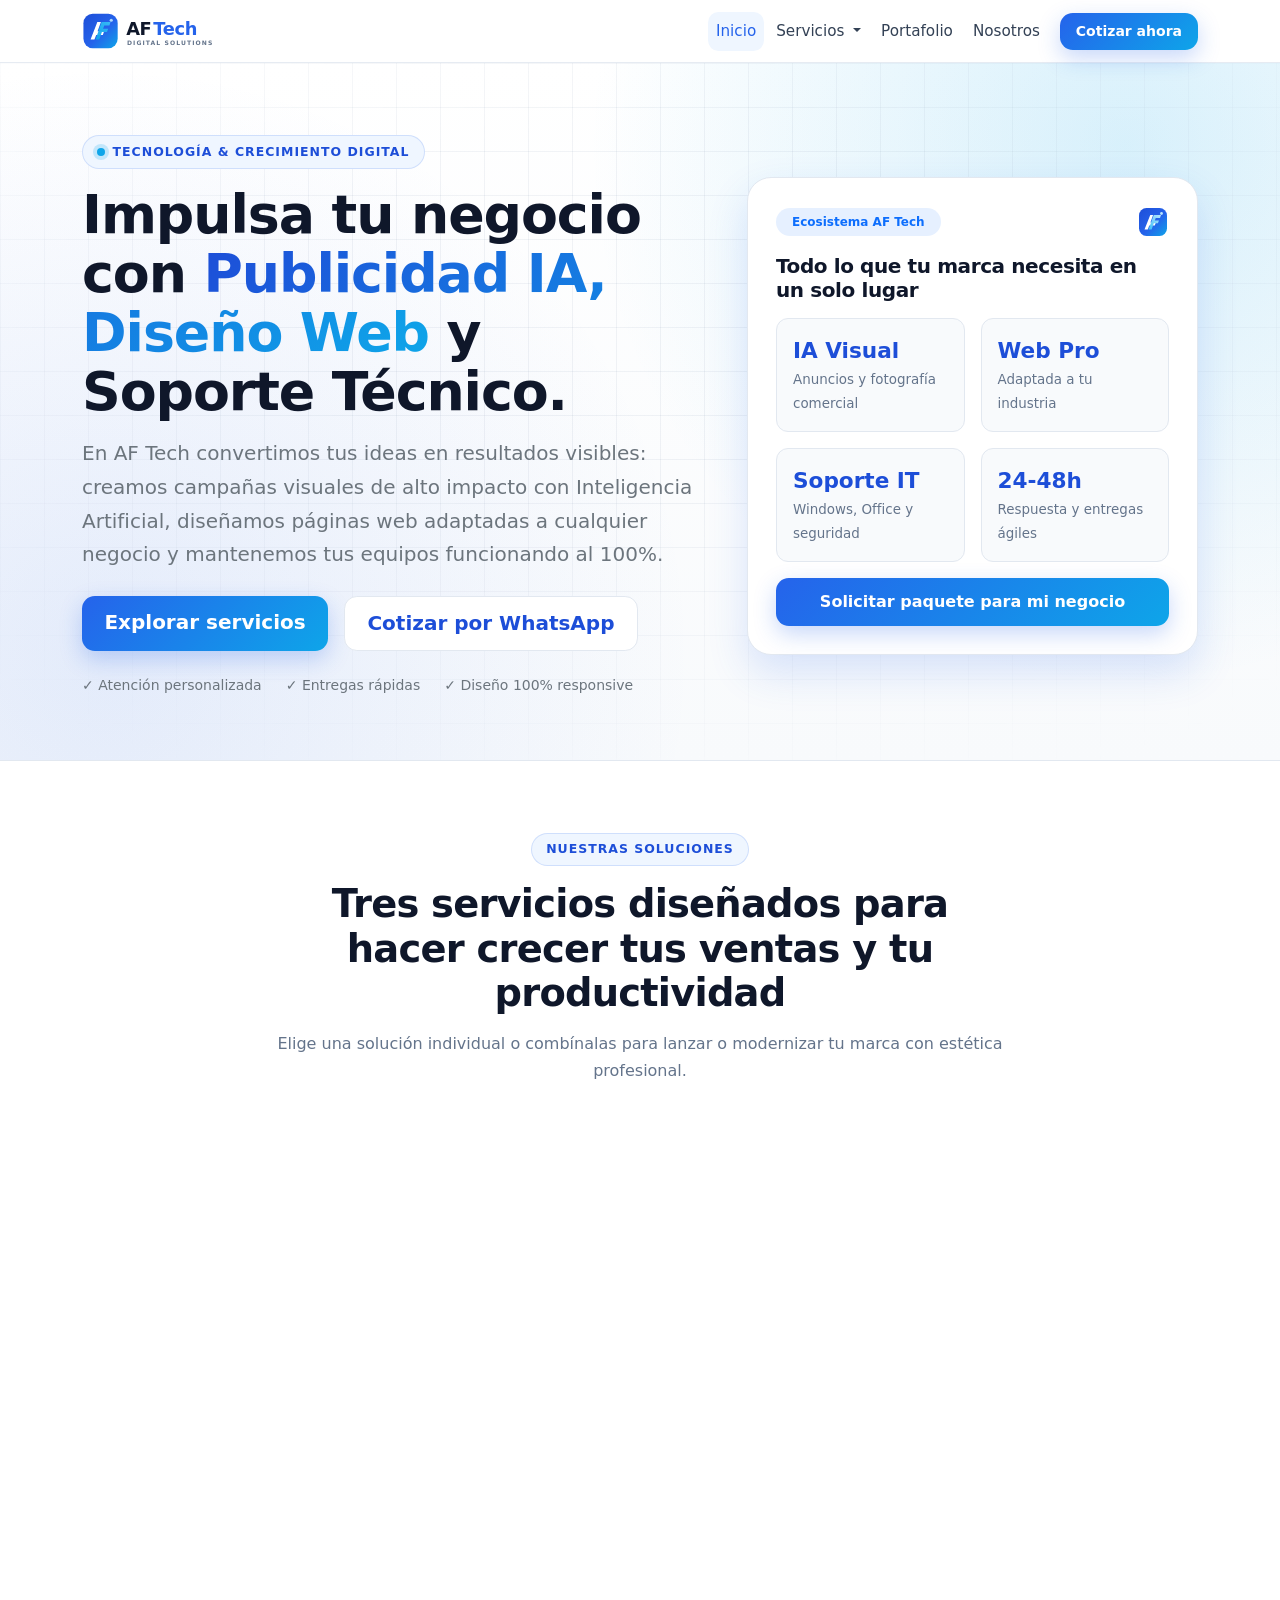
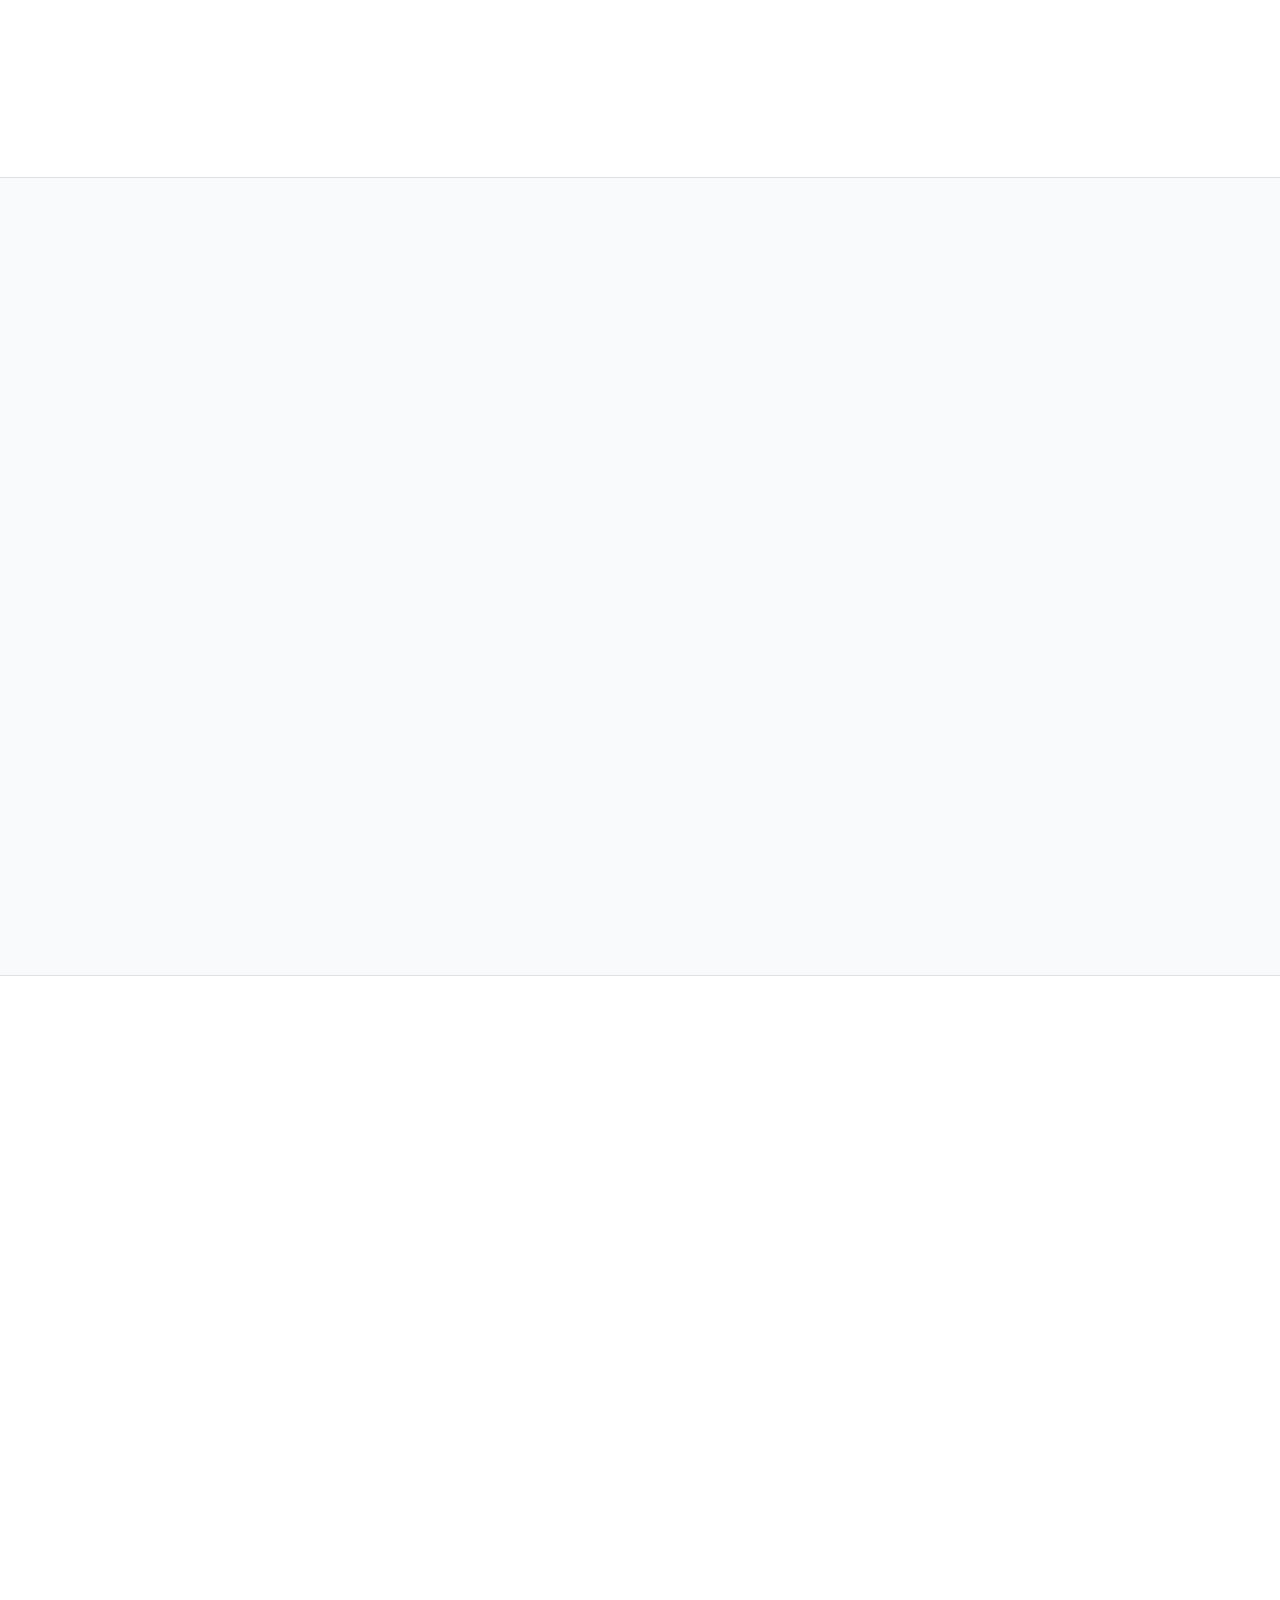
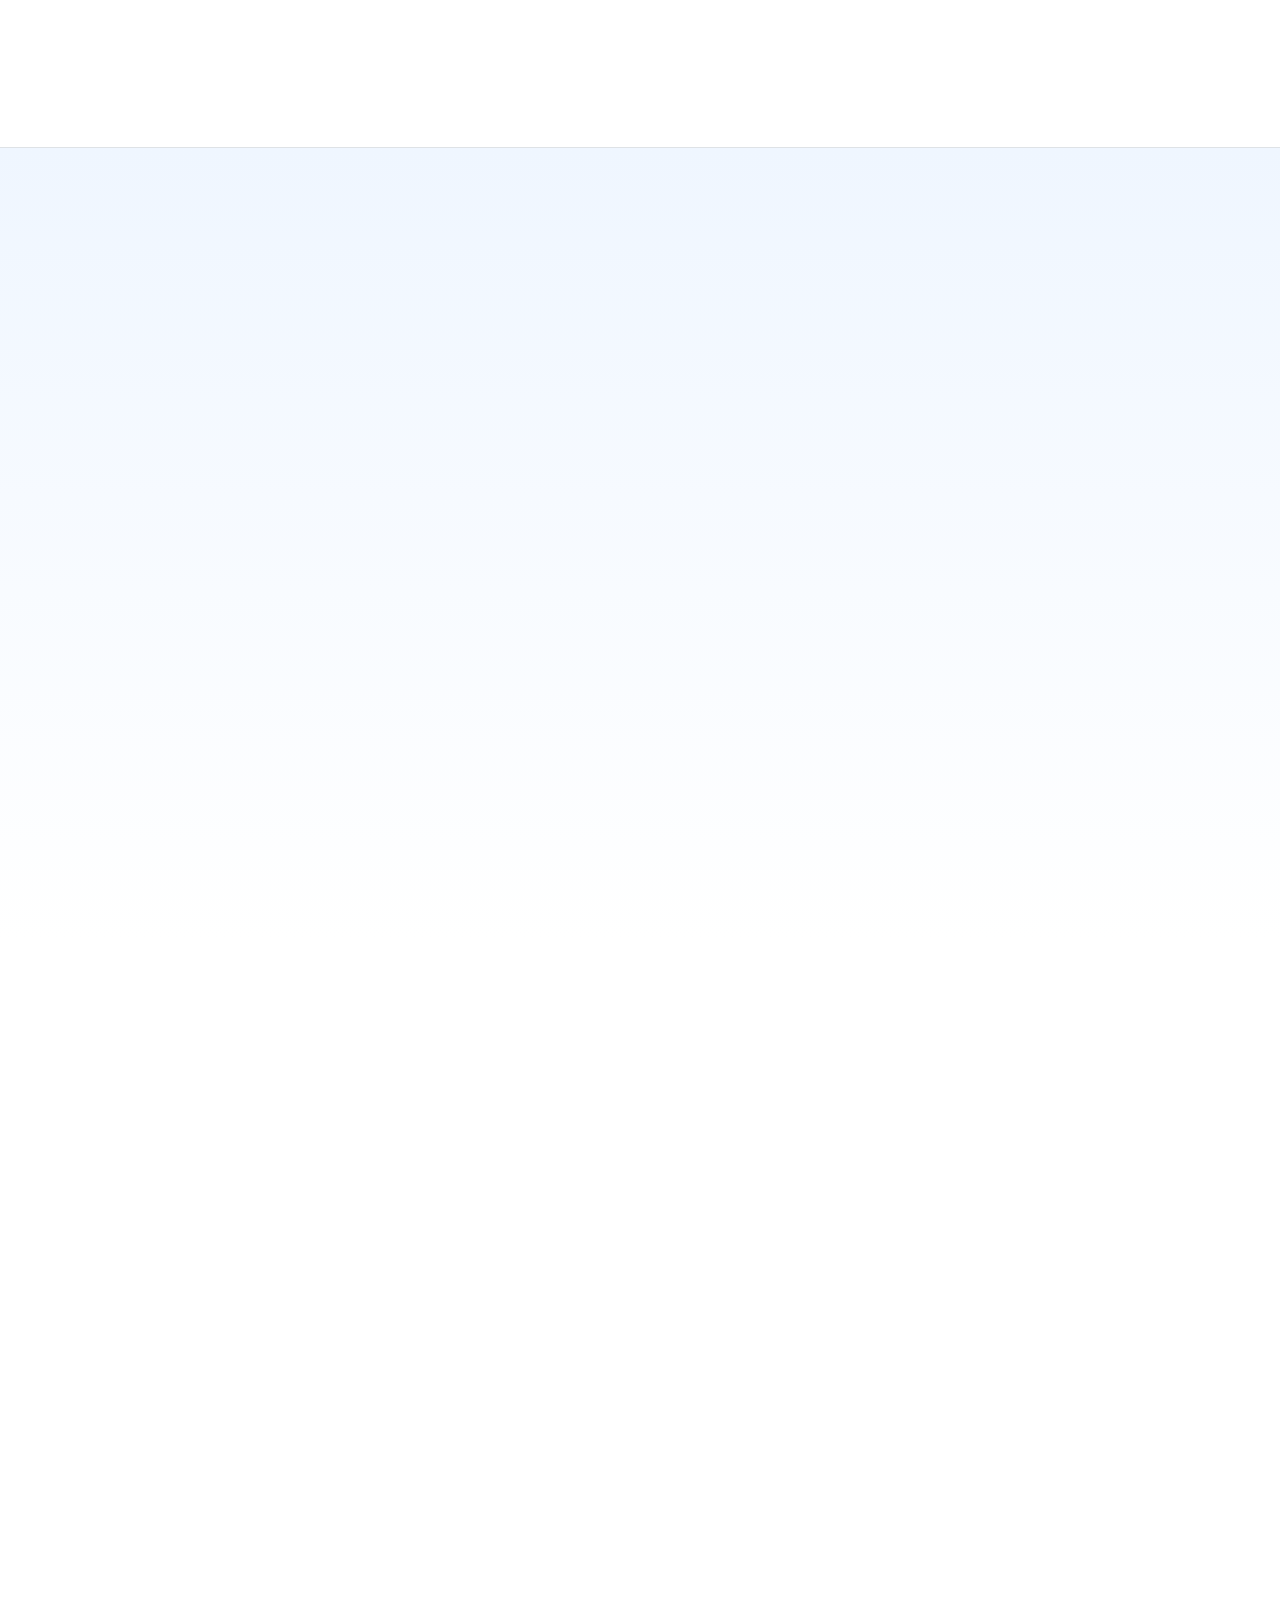
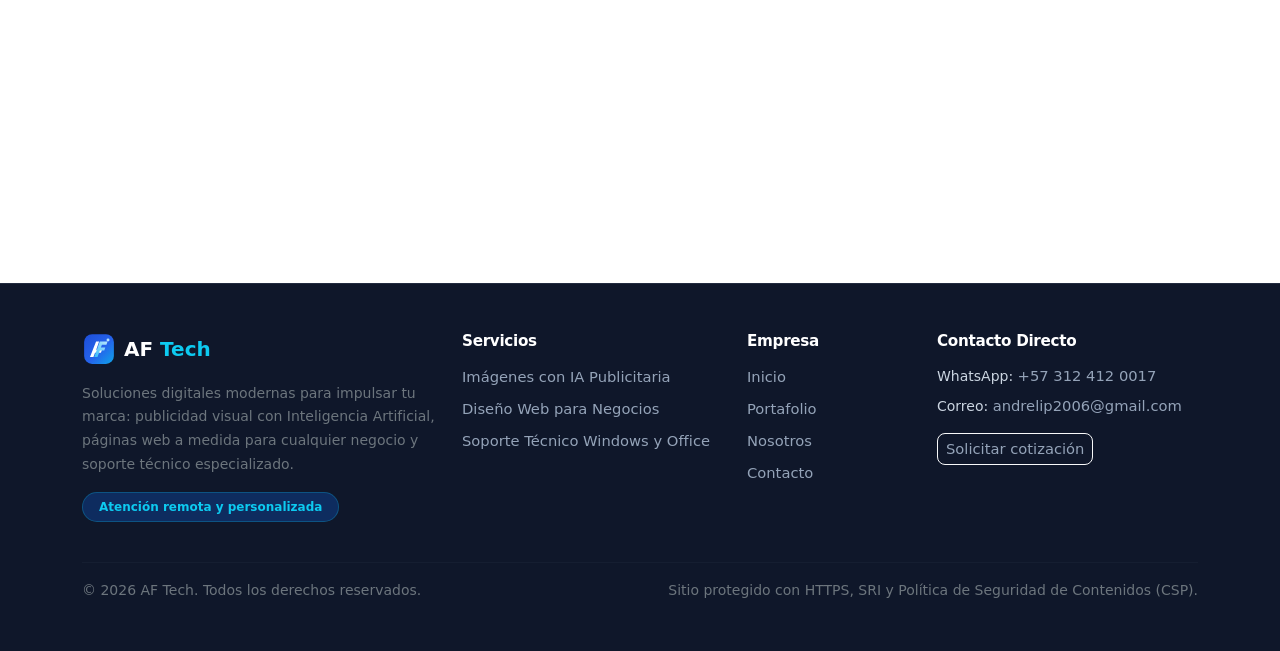
==== index.html @ f60b1a68 "Rediseño AF Tech: logo, IA publicitaria, diseño web, soporte y seguridad" ====
<!DOCTYPE html>
<html lang="es">
<head>
    <meta charset="UTF-8">
    <meta name="viewport" content="width=device-width, initial-scale=1.0">
    <meta name="description" content="AF Tech: Generación de imágenes con IA para publicidad, diseño de páginas web para cualquier negocio y soporte técnico especializado.">
    <meta name="referrer" content="strict-origin-when-cross-origin">
    <meta http-equiv="Content-Security-Policy" content="default-src 'self'; script-src 'self' https://cdn.jsdelivr.net; style-src 'self' https://cdn.jsdelivr.net https://fonts.googleapis.com; font-src 'self' https://fonts.gstatic.com https://cdn.jsdelivr.net; img-src 'self' data:; connect-src 'self'; object-src 'none'; base-uri 'self'; form-action 'self' https://wa.me; upgrade-insecure-requests">
    <title>AF Tech | Publicidad con IA, Diseño Web y Soporte Técnico</title>
    <link rel="icon" type="image/svg+xml" href="images/brand/favicon.svg">
    <link rel="preconnect" href="https://fonts.googleapis.com">
    <link rel="preconnect" href="https://fonts.gstatic.com" crossorigin>
    <link href="https://fonts.googleapis.com/css2?family=Inter:wght@400;500;600;700&family=Plus+Jakarta+Sans:wght@700;800&display=swap" rel="stylesheet">
    <link href="https://cdn.jsdelivr.net/npm/bootstrap@5.3.3/dist/css/bootstrap.min.css" rel="stylesheet" integrity="sha384-QWTKZyjpPEjISv5WaRU9OFeRpok6YctnYmDr5pNlyT2bRjXh0JMhjY6hW+ALEwIH" crossorigin="anonymous">
    <link rel="stylesheet" href="css/styles.css">
</head>
<body class="d-flex flex-column min-vh-100">
    <a class="skip-link" href="#main-content">Saltar al contenido</a>
    <div id="navbar-placeholder"></div>

    <main id="main-content" role="main" class="flex-grow-1">
        <!-- HERO SECTION -->
        <header class="af-hero">
            <div class="container">
                <div class="row align-items-center gy-5">
                    <div class="col-lg-7">
                        <span class="af-pill mb-3">
                            <span class="af-pill-dot" aria-hidden="true"></span>
                            Tecnología &amp; Crecimiento Digital
                        </span>
                        <h1 class="af-hero-title mb-3">
                            Impulsa tu negocio con <span class="text-gradient-blue">Publicidad IA, Diseño Web</span> y Soporte Técnico.
                        </h1>
                        <p class="lead text-secondary mb-4">
                            En <strong>AF Tech</strong> convertimos tus ideas en resultados visibles: creamos campañas visuales de alto impacto con Inteligencia Artificial, diseñamos páginas web adaptadas a cualquier negocio y mantenemos tus equipos funcionando al 100%.
                        </p>
                        <div class="d-flex flex-wrap gap-3 mb-4">
                            <a href="#servicios" class="btn btn-af-primary btn-lg">Explorar servicios</a>
                            <a href="contacto.html" class="btn btn-af-outline btn-lg">Cotizar por WhatsApp</a>
                        </div>
                        <div class="d-flex flex-wrap align-items-center gap-4 small text-secondary fw-medium">
                            <span>&#10003; Atención personalizada</span>
                            <span>&#10003; Entregas rápidas</span>
                            <span>&#10003; Diseño 100% responsive</span>
                        </div>
                    </div>

                    <div class="col-lg-5">
                        <div class="af-hero-panel">
                            <div class="d-flex align-items-center justify-content-between mb-3">
                                <span class="badge rounded-pill text-bg-primary bg-opacity-10 text-primary px-3 py-2 fw-semibold">Ecosistema AF Tech</span>
                                <img src="images/brand/favicon.svg" alt="Emblema AF Tech" width="32" height="32">
                            </div>
                            <h2 class="h5 fw-bold mb-3">Todo lo que tu marca necesita en un solo lugar</h2>
                            <div class="row g-3 mb-3">
                                <div class="col-6">
                                    <div class="af-hero-metric">
                                        <strong>IA Visual</strong>
                                        <span>Anuncios y fotografía comercial</span>
                                    </div>
                                </div>
                                <div class="col-6">
                                    <div class="af-hero-metric">
                                        <strong>Web Pro</strong>
                                        <span>Adaptada a tu industria</span>
                                    </div>
                                </div>
                                <div class="col-6">
                                    <div class="af-hero-metric">
                                        <strong>Soporte IT</strong>
                                        <span>Windows, Office y seguridad</span>
                                    </div>
                                </div>
                                <div class="col-6">
                                    <div class="af-hero-metric">
                                        <strong>24-48h</strong>
                                        <span>Respuesta y entregas ágiles</span>
                                    </div>
                                </div>
                            </div>
                            <a href="contacto.html?servicio=paquete" class="btn btn-af-primary w-100">Solicitar paquete para mi negocio</a>
                        </div>
                    </div>
                </div>
            </div>
        </header>

        <!-- 3 PILARES DE SERVICIOS -->
        <section id="servicios" class="py-5">
            <div class="container py-lg-4">
                <div class="text-center mx-auto mb-5 col-lg-8 af-reveal">
                    <span class="af-pill mb-3">Nuestras Soluciones</span>
                    <h2 class="section-title">Tres servicios diseñados para hacer crecer tus ventas y tu productividad</h2>
                    <p class="mb-0">Elige una solución individual o combínalas para lanzar o modernizar tu marca con estética profesional.</p>
                </div>

                <div class="row g-4">
                    <div class="col-lg-4 af-reveal">
                        <article class="af-card h-100 d-flex flex-column p-4 af-card-featured">
                            <div class="d-flex align-items-center justify-content-between mb-3">
                                <div class="af-icon-box af-icon-box-solid" aria-hidden="true">
                                    <svg viewBox="0 0 24 24" fill="none" stroke="currentColor" stroke-width="2" stroke-linecap="round" stroke-linejoin="round"><path d="M12 3l1.9 5.8L20 10.7l-5.8 1.9L12 18.5l-1.9-5.9L4.3 10.7l5.8-1.9L12 3z"/><path d="M5 3v4"/><path d="M19 17v4"/><path d="M3 5h4"/><path d="M17 19h4"/></svg>
                                </div>
                                <span class="badge rounded-pill text-bg-primary">Más solicitado</span>
                            </div>
                            <h3 class="h4 fw-bold mb-2">Imágenes con IA para Publicidad</h3>
                            <p class="mb-3">Creamos piezas visuales hiperrealistas para anuncios en redes sociales, catálogos de productos y campañas digitales sin costos de estudio fotográfico.</p>
                            <ul class="af-check-list mb-4">
                                <li>Fotografía comercial de productos con IA</li>
                                <li>Creativos para Instagram, TikTok y Meta Ads</li>
                                <li>Escenarios de lujo y campañas de temporada</li>
                            </ul>
                            <div class="mt-auto d-flex gap-2">
                                <a href="servicio-ia.html" class="btn btn-af-primary flex-grow-1">Ver planes IA</a>
                                <a href="contacto.html?servicio=ia" class="btn btn-af-outline">Cotizar</a>
                            </div>
                        </article>
                    </div>

                    <div class="col-lg-4 af-reveal">
                        <article class="af-card h-100 d-flex flex-column p-4">
                            <div class="d-flex align-items-center justify-content-between mb-3">
                                <div class="af-icon-box" aria-hidden="true">
                                    <svg viewBox="0 0 24 24" fill="none" stroke="currentColor" stroke-width="2" stroke-linecap="round" stroke-linejoin="round"><rect x="2" y="3" width="20" height="14" rx="2"/><path d="M8 21h8"/><path d="M12 17v4"/></svg>
                                </div>
                                <span class="badge rounded-pill text-bg-light text-primary border">Cualquier negocio</span>
                            </div>
                            <h3 class="h4 fw-bold mb-2">Diseño de Páginas Web</h3>
                            <p class="mb-3">Desarrollamos sitios web modernos, rápidos y adaptables a celulares para que tu negocio transmita confianza y reciba clientes por WhatsApp 24/7.</p>
                            <ul class="af-check-list mb-4">
                                <li>Adaptado a tiendas, restaurantes, clínicas y más</li>
                                <li>Diseño responsive, veloz y seguro (HTTPS)</li>
                                <li>Optimización visual orientada a ventas</li>
                            </ul>
                            <div class="mt-auto d-flex gap-2">
                                <a href="servicio-desarrollo.html" class="btn btn-af-primary flex-grow-1">Ver planes Web</a>
                                <a href="contacto.html?servicio=web" class="btn btn-af-outline">Cotizar</a>
                            </div>
                        </article>
                    </div>

                    <div class="col-lg-4 af-reveal">
                        <article class="af-card h-100 d-flex flex-column p-4">
                            <div class="d-flex align-items-center justify-content-between mb-3">
                                <div class="af-icon-box" aria-hidden="true">
                                    <svg viewBox="0 0 24 24" fill="none" stroke="currentColor" stroke-width="2" stroke-linecap="round" stroke-linejoin="round"><path d="M12 22s8-4 8-10V5l-8-3-8 3v7c0 6 8 10 8 10z"/><path d="M9 12l2 2 4-4"/></svg>
                                </div>
                                <span class="badge rounded-pill text-bg-light text-secondary border">Remoto / Local</span>
                            </div>
                            <h3 class="h4 fw-bold mb-2">Soporte Técnico IT</h3>
                            <p class="mb-3">Mantenimiento, diagnóstico y optimización de equipos Windows y suites de productividad Office para que trabajes sin lentitud ni fallos.</p>
                            <ul class="af-check-list mb-4">
                                <li>Instalación, configuración y soporte Windows/Office</li>
                                <li>Limpieza de malware y respaldo seguro de datos</li>
                                <li>Optimización de arranque y actualización de drivers</li>
                            </ul>
                            <div class="mt-auto d-flex gap-2">
                                <a href="servicio-soporte.html" class="btn btn-af-primary flex-grow-1">Ver soporte</a>
                                <a href="contacto.html?servicio=soporte" class="btn btn-af-outline">Pedir ayuda</a>
                            </div>
                        </article>
                    </div>
                </div>
            </div>
        </section>

        <!-- SECCIÓN IA PUBLICITARIA -->
        <section id="ia-publicidad" class="py-5 bg-af-slate border-top border-bottom">
            <div class="container py-lg-4">
                <div class="row align-items-end justify-content-between gy-3 mb-5 af-reveal">
                    <div class="col-lg-7">
                        <span class="af-pill mb-3">Publicidad con Inteligencia Artificial</span>
                        <h2 class="section-title mb-2">Convierte tus productos en anuncios de nivel agencia</h2>
                        <p class="mb-0">Generamos fotografías publicitarias con IA pensadas para detener el scroll, elevar la percepción de tu marca y multiplicar tus clics en redes sociales.</p>
                    </div>
                    <div class="col-lg-4 text-lg-end">
                        <a href="servicio-ia.html" class="btn btn-af-primary">Explorar catálogo IA</a>
                    </div>
                </div>

                <div class="row g-4">
                    <div class="col-md-4 af-reveal">
                        <article class="af-gallery-card h-100">
                            <div class="af-gallery-media">
                                <img src="images/ai-ads/ad-producto-tech.jpg" alt="Ejemplo de anuncio publicitario generado con IA para audífonos tecnológicos" loading="lazy">
                            </div>
                            <div class="p-4">
                                <span class="badge rounded-pill text-bg-primary bg-opacity-10 text-primary mb-2">Tecnología &amp; E-commerce</span>
                                <h3 class="h5 fw-bold mb-2">Fotografía de Producto</h3>
                                <p class="small mb-0">Iluminación de estudio, fondos dinámicos y acabados premium ideales para tiendas online y lanzamientos.</p>
                            </div>
                        </article>
                    </div>
                    <div class="col-md-4 af-reveal">
                        <article class="af-gallery-card h-100">
                            <div class="af-gallery-media">
                                <img src="images/ai-ads/ad-gastronomia.jpg" alt="Ejemplo de fotografía publicitaria con IA para cafetería y gastronomía" loading="lazy">
                            </div>
                            <div class="p-4">
                                <span class="badge rounded-pill text-bg-primary bg-opacity-10 text-primary mb-2">Gastronomía &amp; Alimentos</span>
                                <h3 class="h5 fw-bold mb-2">Campañas Irresistibles</h3>
                                <p class="small mb-0">Imágenes apetitosas y profesionales para menús digitales, promociones de delivery y redes sociales.</p>
                            </div>
                        </article>
                    </div>
                    <div class="col-md-4 af-reveal">
                        <article class="af-gallery-card h-100">
                            <div class="af-gallery-media">
                                <img src="images/ai-ads/ad-moda-urbana.jpg" alt="Ejemplo de campaña publicitaria con IA para calzado y moda urbana" loading="lazy">
                            </div>
                            <div class="p-4">
                                <span class="badge rounded-pill text-bg-primary bg-opacity-10 text-primary mb-2">Moda &amp; Calzado</span>
                                <h3 class="h5 fw-bold mb-2">Creativos para Redes</h3>
                                <p class="small mb-0">Escenarios futuristas o minimalistas diseñados a medida para anuncios en Instagram, Facebook y TikTok.</p>
                            </div>
                        </article>
                    </div>
                </div>
            </div>
        </section>

        <!-- SECCIÓN DISEÑO WEB PARA CUALQUIER NEGOCIO -->
        <section id="diseno-web" class="py-5">
            <div class="container py-lg-4">
                <div class="row align-items-center gy-5">
                    <div class="col-lg-6 af-reveal">
                        <span class="af-pill mb-3">Diseño Web a Medida</span>
                        <h2 class="section-title">Páginas web modernas adaptadas a cualquier tipo de negocio</h2>
                        <p class="mb-4">No importa el tamaño o sector de tu empresa: construimos sitios claros, rápidos y pensados para convertir visitantes en clientes reales desde celular o computador.</p>

                        <div class="d-flex flex-wrap gap-2 mb-4">
                            <span class="af-industry-chip">Tiendas &amp; E-commerce</span>
                            <span class="af-industry-chip">Restaurantes &amp; Cafés</span>
                            <span class="af-industry-chip">Clínicas &amp; Salud</span>
                            <span class="af-industry-chip">Inmobiliarias</span>
                            <span class="af-industry-chip">Servicios Profesionales</span>
                            <span class="af-industry-chip">Emprendimientos</span>
                        </div>

                        <ul class="af-check-list mb-4">
                            <li>Diseño 100% adaptable a móviles, tablets y escritorio</li>
                            <li>Integración directa con WhatsApp, formularios y redes sociales</li>
                            <li>Buenas prácticas de velocidad, SEO y seguridad web moderna</li>
                        </ul>

                        <div class="d-flex flex-wrap gap-3">
                            <a href="servicio-desarrollo.html" class="btn btn-af-primary">Ver detalles de Diseño Web</a>
                            <a href="contacto.html?servicio=web" class="btn btn-af-outline">Cotizar mi página</a>
                        </div>
                    </div>

                    <div class="col-lg-6 af-reveal">
                        <div class="af-media-frame ratio ratio-16x9">
                            <img src="images/services/diseno-web-moderno.jpg" alt="Diseño de páginas web modernas en laptop y teléfono móvil por AF Tech" loading="lazy">
                        </div>
                    </div>
                </div>
            </div>
        </section>

        <!-- SECCIÓN SOPORTE TÉCNICO -->
        <section id="soporte" class="py-5 bg-af-soft-blue border-top">
            <div class="container py-lg-4">
                <div class="row align-items-center gy-5">
                    <div class="col-lg-6 order-lg-2 af-reveal">
                        <span class="af-pill mb-3">Soporte Técnico Especializado</span>
                        <h2 class="section-title">Tu PC rápida, estable y protegida sin complicaciones</h2>
                        <p class="mb-4">Atendemos incidencias de Windows, configuración de Microsoft Office, eliminación de virus y mantenimiento preventivo para estudiantes, profesionales y pequeñas empresas.</p>

                        <div class="row g-3 mb-4">
                            <div class="col-sm-6">
                                <div class="af-card p-3 h-100">
                                    <h3 class="h6 fw-bold mb-1">Windows &amp; Drivers</h3>
                                    <p class="small mb-0">Instalación limpia, recuperación de arranque y optimización del sistema.</p>
                                </div>
                            </div>
                            <div class="col-sm-6">
                                <div class="af-card p-3 h-100">
                                    <h3 class="h6 fw-bold mb-1">Suite Office</h3>
                                    <p class="small mb-0">Instalación, configuración de cuentas y puesta a punto lista para trabajar.</p>
                                </div>
                            </div>
                            <div class="col-sm-6">
                                <div class="af-card p-3 h-100">
                                    <h3 class="h6 fw-bold mb-1">Seguridad &amp; Limpieza</h3>
                                    <p class="small mb-0">Eliminación de malware, revisión de amenazas y respaldo de archivos.</p>
                                </div>
                            </div>
                            <div class="col-sm-6">
                                <div class="af-card p-3 h-100">
                                    <h3 class="h6 fw-bold mb-1">Soporte Directo</h3>
                                    <p class="small mb-0">Diagnóstico claro y acompañamiento remoto o presencial.</p>
                                </div>
                            </div>
                        </div>

                        <a href="servicio-soporte.html" class="btn btn-af-primary me-2">Ver servicio completo</a>
                        <a href="contacto.html?servicio=soporte" class="btn btn-af-outline">Pedir soporte</a>
                    </div>

                    <div class="col-lg-6 order-lg-1 af-reveal">
                        <div class="af-media-frame ratio ratio-16x9">
                            <img src="images/services/soporte-tech-moderno.jpg" alt="Estación de diagnóstico y soporte técnico IT de AF Tech" loading="lazy">
                        </div>
                    </div>
                </div>
            </div>
        </section>

        <!-- PROCESO + CTA FINAL -->
        <section class="py-5">
            <div class="container py-lg-4">
                <div class="text-center mx-auto mb-5 col-lg-7 af-reveal">
                    <span class="af-pill mb-3">Cómo Trabajamos</span>
                    <h2 class="section-title">Un proceso claro, seguro y sin letras pequeñas</h2>
                </div>

                <div class="row g-4 mb-5">
                    <div class="col-md-4 af-reveal">
                        <div class="af-card p-4 h-100">
                            <span class="badge rounded-pill text-bg-primary mb-3">Paso 01</span>
                            <h3 class="h5 fw-bold">Diagnóstico y Propuesta</h3>
                            <p class="small mb-0">Escuchamos tu necesidad —ya sea campaña IA, web o soporte— y te entregamos un plan claro y presupuesto cerrado.</p>
                        </div>
                    </div>
                    <div class="col-md-4 af-reveal">
                        <div class="af-card p-4 h-100">
                            <span class="badge rounded-pill text-bg-primary mb-3">Paso 02</span>
                            <h3 class="h5 fw-bold">Producción y Seguridad</h3>
                            <p class="small mb-0">Trabajamos con herramientas modernas, buenas prácticas de seguridad y avances visibles en cada etapa.</p>
                        </div>
                    </div>
                    <div class="col-md-4 af-reveal">
                        <div class="af-card p-4 h-100">
                            <span class="badge rounded-pill text-bg-primary mb-3">Paso 03</span>
                            <h3 class="h5 fw-bold">Entrega y Acompañamiento</h3>
                            <p class="small mb-0">Recibes tu proyecto listo para vender o tu equipo optimizado, con asesoría post-servicio incluida.</p>
                        </div>
                    </div>
                </div>

                <div class="af-cta-band af-reveal">
                    <div class="row align-items-center gy-4">
                        <div class="col-lg-8">
                            <span class="af-pill af-pill-dark mb-3">Lleva tu marca al siguiente nivel</span>
                            <h2 class="display-6 fw-bold mb-2">¿Listo para transformar tu imagen o tu negocio con AF Tech?</h2>
                            <p class="mb-0">Escríbenos hoy por WhatsApp y recibe asesoría sin compromiso sobre publicidad con IA, tu nueva página web o soporte técnico.</p>
                        </div>
                        <div class="col-lg-4 text-lg-end">
                            <a href="contacto.html" class="btn btn-af-light btn-lg">Hablar con AF Tech</a>
                        </div>
                    </div>
                </div>
            </div>
        </section>
    </main>

    <div id="footer-placeholder"></div>

    <script src="https://cdn.jsdelivr.net/npm/bootstrap@5.3.3/dist/js/bootstrap.bundle.min.js" integrity="sha384-YvpcrYf0tY3lHB60NNkmXc5s9fDVZLESaAA55NDzOxhy9GkcIdslK1eN7N6jIeHz" crossorigin="anonymous"></script>
    <script src="js/main.js"></script>
</body>
</html>
---- css/styles.css ----
/* =========================================================
   AF Tech — Sistema de Diseño Tecnológico Moderno
   Paleta: Blanco puro, Azul eléctrico/cobalto, Gris pizarra
   ========================================================= */

:root {
    --af-blue-950: #0b1a3d;
    --af-blue-900: #1e3a8a;
    --af-blue-700: #1d4ed8;
    --af-blue-600: #2563eb;
    --af-blue-500: #3b82f6;
    --af-sky-500: #0ea5e9;
    --af-sky-100: #e0f2fe;
    --af-blue-50: #eff6ff;

    --af-white: #ffffff;
    --af-gray-50: #f8fafc;
    --af-gray-100: #f1f5f9;
    --af-gray-200: #e2e8f0;
    --af-gray-300: #cbd5e1;
    --af-gray-400: #94a3b8;
    --af-gray-500: #64748b;
    --af-gray-700: #334155;
    --af-gray-900: #0f172a;

    --af-radius-sm: 0.75rem;
    --af-radius-md: 1.125rem;
    --af-radius-lg: 1.5rem;
    --af-shadow-sm: 0 2px 10px rgba(15, 23, 42, 0.05);
    --af-shadow-md: 0 12px 30px rgba(15, 23, 42, 0.08);
    --af-shadow-blue: 0 18px 40px rgba(37, 99, 235, 0.16);
    --af-transition: 0.25s cubic-bezier(0.22, 1, 0.36, 1);

    color-scheme: light;
    scroll-behavior: smooth;
}

*,
*::before,
*::after {
    box-sizing: border-box;
}

html,
body {
    margin: 0;
    padding: 0;
    min-height: 100%;
    background-color: var(--af-white);
    color: var(--af-gray-900);
    font-family: 'Inter', system-ui, -apple-system, BlinkMacSystemFont, 'Segoe UI', Roboto, sans-serif;
    -webkit-font-smoothing: antialiased;
    overflow-x: hidden;
}

h1, h2, h3, h4, h5, h6, .display-font {
    font-family: 'Plus Jakarta Sans', 'Inter', system-ui, sans-serif;
    letter-spacing: -0.02em;
    color: var(--af-gray-900);
}

p {
    color: var(--af-gray-500);
    line-height: 1.68;
}

/* ---------------- Accessibility ---------------- */
.skip-link {
    position: absolute;
    left: -9999px;
    top: auto;
    width: 1px;
    height: 1px;
    overflow: hidden;
}

.skip-link:focus,
.skip-link:active {
    position: fixed;
    left: 1rem;
    top: 1rem;
    width: auto;
    height: auto;
    padding: 0.65rem 1rem;
    background: var(--af-blue-600);
    color: var(--af-white);
    border-radius: 0.5rem;
    font-weight: 600;
    box-shadow: var(--af-shadow-md);
    z-index: 3000;
    text-decoration: none;
}

a:focus-visible,
button:focus-visible,
input:focus-visible,
select:focus-visible,
textarea:focus-visible {
    outline: 3px solid var(--af-blue-500);
    outline-offset: 2px;
}

/* ---------------- Navbar (Glassmorphism White) ---------------- */
.af-navbar {
    background: rgba(255, 255, 255, 0.86);
    backdrop-filter: blur(14px);
    -webkit-backdrop-filter: blur(14px);
    border-bottom: 1px solid rgba(226, 232, 240, 0.85);
    padding: 0.7rem 0;
    transition: box-shadow var(--af-transition), background var(--af-transition);
}

.af-navbar.is-scrolled {
    background: rgba(255, 255, 255, 0.96);
    box-shadow: 0 8px 28px rgba(15, 23, 42, 0.06);
}

.af-navbar .navbar-brand {
    display: inline-flex;
    align-items: center;
    padding: 0;
}

.af-navbar-logo {
    height: 40px;
    width: auto;
    display: block;
}

.af-navbar .nav-link {
    color: var(--af-gray-700);
    font-weight: 500;
    font-size: 0.95rem;
    padding: 0.5rem 0.9rem;
    border-radius: 0.65rem;
    transition: color var(--af-transition), background-color var(--af-transition);
}

.af-navbar .nav-link:hover,
.af-navbar .nav-link.active {
    color: var(--af-blue-600);
    background-color: var(--af-blue-50);
}

.af-navbar .dropdown-menu {
    border: 1px solid var(--af-gray-200);
    border-radius: var(--af-radius-sm);
    box-shadow: var(--af-shadow-md);
    padding: 0.5rem;
    margin-top: 0.5rem;
}

.af-navbar .dropdown-item {
    border-radius: 0.5rem;
    padding: 0.55rem 0.85rem;
    font-weight: 500;
    color: var(--af-gray-700);
    transition: background-color var(--af-transition), color var(--af-transition);
}

.af-navbar .dropdown-item:hover,
.af-navbar .dropdown-item.active {
    background-color: var(--af-blue-50);
    color: var(--af-blue-600);
}

.af-navbar .navbar-toggler {
    border: 1px solid var(--af-gray-200);
    border-radius: 0.65rem;
    padding: 0.45rem 0.65rem;
}

/* ---------------- Buttons ---------------- */
.btn-af-primary {
    background: linear-gradient(135deg, var(--af-blue-600) 0%, var(--af-sky-500) 100%);
    color: var(--af-white);
    border: none;
    font-weight: 600;
    border-radius: 0.8rem;
    padding: 0.72rem 1.4rem;
    box-shadow: 0 8px 22px rgba(37, 99, 235, 0.25);
    transition: transform var(--af-transition), box-shadow var(--af-transition), filter var(--af-transition);
}

.btn-af-primary:hover,
.btn-af-primary:focus {
    color: var(--af-white);
    transform: translateY(-2px);
    box-shadow: 0 12px 28px rgba(37, 99, 235, 0.34);
    filter: brightness(1.04);
}

.btn-af-outline {
    background: var(--af-white);
    color: var(--af-blue-700);
    border: 1.5px solid var(--af-gray-200);
    font-weight: 600;
    border-radius: 0.8rem;
    padding: 0.72rem 1.4rem;
    transition: border-color var(--af-transition), background-color var(--af-transition), transform var(--af-transition);
}

.btn-af-outline:hover {
    border-color: var(--af-blue-500);
    background: var(--af-blue-50);
    color: var(--af-blue-700);
    transform: translateY(-2px);
}

.btn-af-light {
    background: var(--af-white);
    color: var(--af-blue-700);
    border: none;
    font-weight: 600;
    border-radius: 0.8rem;
    padding: 0.75rem 1.45rem;
    box-shadow: var(--af-shadow-sm);
    transition: transform var(--af-transition), box-shadow var(--af-transition);
}

.btn-af-light:hover {
    color: var(--af-blue-900);
    transform: translateY(-2px);
    box-shadow: var(--af-shadow-md);
}

/* ---------------- Badges & Section Headers ---------------- */
.af-pill {
    display: inline-flex;
    align-items: center;
    gap: 0.45rem;
    padding: 0.4rem 0.9rem;
    border-radius: 999px;
    font-size: 0.78rem;
    font-weight: 700;
    letter-spacing: 0.08em;
    text-transform: uppercase;
    background: var(--af-blue-50);
    color: var(--af-blue-700);
    border: 1px solid rgba(37, 99, 235, 0.16);
}

.af-pill-dot {
    width: 8px;
    height: 8px;
    border-radius: 50%;
    background: var(--af-sky-500);
    box-shadow: 0 0 0 4px rgba(14, 165, 233, 0.2);
}

.af-pill-dark {
    background: rgba(255, 255, 255, 0.14);
    color: var(--af-white);
    border: 1px solid rgba(255, 255, 255, 0.25);
}

.section-title {
    font-size: clamp(1.85rem, 3vw, 2.75rem);
    font-weight: 800;
    line-height: 1.15;
    margin-bottom: 1rem;
    color: var(--af-gray-900);
}

.text-gradient-blue {
    background: linear-gradient(135deg, var(--af-blue-700) 0%, var(--af-sky-500) 100%);
    -webkit-background-clip: text;
    background-clip: text;
    color: transparent;
}

/* ---------------- Tech Grid Hero ---------------- */
.af-hero {
    position: relative;
    background:
        radial-gradient(circle at 88% 12%, rgba(14, 165, 233, 0.16) 0%, transparent 42%),
        radial-gradient(circle at 8% 85%, rgba(37, 99, 235, 0.1) 0%, transparent 45%),
        linear-gradient(180deg, var(--af-white) 0%, var(--af-gray-50) 100%);
    padding: 4.5rem 0 4rem;
    overflow: hidden;
    border-bottom: 1px solid var(--af-gray-200);
}

.af-hero::before {
    content: "";
    position: absolute;
    inset: 0;
    background-image:
        linear-gradient(rgba(148, 163, 184, 0.12) 1px, transparent 1px),
        linear-gradient(90deg, rgba(148, 163, 184, 0.12) 1px, transparent 1px);
    background-size: 44px 44px;
    mask-image: radial-gradient(ellipse 75% 75% at 50% 35%, #000 35%, transparent 100%);
    -webkit-mask-image: radial-gradient(ellipse 75% 75% at 50% 35%, #000 35%, transparent 100%);
    pointer-events: none;
}

.af-hero > .container {
    position: relative;
    z-index: 1;
}

.af-hero-title {
    font-size: clamp(2.25rem, 4.2vw, 3.6rem);
    font-weight: 800;
    line-height: 1.1;
    color: var(--af-gray-900);
}

.af-hero-panel {
    background: var(--af-white);
    border: 1px solid var(--af-gray-200);
    border-radius: var(--af-radius-lg);
    box-shadow: var(--af-shadow-blue);
    padding: 1.75rem;
}

.af-hero-metric {
    background: var(--af-gray-50);
    border: 1px solid var(--af-gray-200);
    border-radius: var(--af-radius-sm);
    padding: 1rem;
    height: 100%;
    transition: border-color var(--af-transition), background-color var(--af-transition);
}

.af-hero-metric:hover {
    border-color: var(--af-blue-500);
    background: var(--af-blue-50);
}

.af-hero-metric strong {
    display: block;
    font-size: 1.35rem;
    font-weight: 800;
    color: var(--af-blue-700);
}

.af-hero-metric span {
    font-size: 0.84rem;
    color: var(--af-gray-500);
    font-weight: 500;
}

/* ---------------- Inner Page Banner ---------------- */
.af-page-banner {
    background: linear-gradient(135deg, var(--af-blue-950) 0%, var(--af-blue-700) 60%, var(--af-sky-500) 100%);
    color: var(--af-white);
    padding: 4rem 0;
    position: relative;
    overflow: hidden;
}

.af-page-banner h1,
.af-page-banner p {
    color: var(--af-white);
}

.af-page-banner .lead {
    color: rgba(255, 255, 255, 0.86);
}

/* ---------------- Section Surfaces ---------------- */
.bg-af-slate {
    background-color: var(--af-gray-50);
}

.bg-af-soft-blue {
    background: linear-gradient(180deg, var(--af-blue-50) 0%, var(--af-white) 100%);
}

/* ---------------- Modern Cards & Bento ---------------- */
.af-card {
    background: var(--af-white);
    border: 1px solid var(--af-gray-200);
    border-radius: var(--af-radius-md);
    box-shadow: var(--af-shadow-sm);
    transition: transform var(--af-transition), box-shadow var(--af-transition), border-color var(--af-transition);
    overflow: hidden;
}

.af-card:hover {
    transform: translateY(-5px);
    box-shadow: var(--af-shadow-md);
    border-color: rgba(37, 99, 235, 0.35);
}

.af-card-featured {
    border: 1.5px solid var(--af-blue-600);
    box-shadow: var(--af-shadow-blue);
}

.af-icon-box {
    width: 3.1rem;
    height: 3.1rem;
    border-radius: 0.9rem;
    background: var(--af-blue-50);
    color: var(--af-blue-600);
    display: inline-flex;
    align-items: center;
    justify-content: center;
    flex-shrink: 0;
}

.af-icon-box svg {
    width: 1.45rem;
    height: 1.45rem;
}

.af-icon-box-solid {
    background: linear-gradient(135deg, var(--af-blue-600), var(--af-sky-500));
    color: var(--af-white);
}

.af-check-list {
    list-style: none;
    padding: 0;
    margin: 0;
}

.af-check-list li {
    position: relative;
    padding-left: 1.65rem;
    margin-bottom: 0.65rem;
    color: var(--af-gray-700);
    font-size: 0.95rem;
}

.af-check-list li::before {
    content: "";
    position: absolute;
    left: 0;
    top: 0.32rem;
    width: 1rem;
    height: 1rem;
    border-radius: 50%;
    background: var(--af-blue-50);
    border: 2px solid var(--af-blue-600);
}

/* ---------------- Visual Media Frames ---------------- */
.af-media-frame {
    border-radius: var(--af-radius-md);
    overflow: hidden;
    border: 1px solid var(--af-gray-200);
    background: var(--af-gray-100);
    box-shadow: var(--af-shadow-md);
}

.af-media-frame img {
    width: 100%;
    height: 100%;
    object-fit: cover;
    display: block;
    transition: transform 0.45s ease;
}

.af-card:hover .af-media-frame img,
.af-gallery-card:hover img {
    transform: scale(1.04);
}

.af-gallery-card {
    background: var(--af-white);
    border: 1px solid var(--af-gray-200);
    border-radius: var(--af-radius-md);
    overflow: hidden;
    box-shadow: var(--af-shadow-sm);
    transition: transform var(--af-transition), box-shadow var(--af-transition);
}

.af-gallery-card:hover {
    transform: translateY(-5px);
    box-shadow: var(--af-shadow-blue);
}

.af-gallery-media {
    aspect-ratio: 16 / 10;
    overflow: hidden;
    background: var(--af-gray-100);
}

.af-gallery-media img {
    width: 100%;
    height: 100%;
    object-fit: cover;
    display: block;
    transition: transform 0.45s ease;
}

.af-service-logo-box {
    aspect-ratio: 16 / 10;
    background: var(--af-gray-50);
    display: flex;
    align-items: center;
    justify-content: center;
    padding: 1.5rem;
    border-bottom: 1px solid var(--af-gray-100);
}

.af-service-logo-box img {
    max-width: 68%;
    max-height: 75%;
    object-fit: contain;
}

.af-brand-showcase-img {
    max-width: 240px;
    width: 100%;
    height: auto;
    border-radius: var(--af-radius-md);
    border: 1px solid var(--af-gray-200);
    box-shadow: var(--af-shadow-sm);
}

/* ---------------- Industry Chips ---------------- */
.af-industry-chip {
    display: inline-flex;
    align-items: center;
    gap: 0.5rem;
    padding: 0.55rem 1rem;
    border-radius: 999px;
    background: var(--af-white);
    border: 1px solid var(--af-gray-200);
    color: var(--af-gray-700);
    font-weight: 600;
    font-size: 0.88rem;
    transition: border-color var(--af-transition), color var(--af-transition), background-color var(--af-transition);
}

.af-industry-chip:hover {
    border-color: var(--af-blue-600);
    color: var(--af-blue-700);
    background: var(--af-blue-50);
}

/* ---------------- Filter Buttons (Proyectos) ---------------- */
.af-filter-btn {
    border: 1px solid var(--af-gray-200);
    background: var(--af-white);
    color: var(--af-gray-700);
    font-weight: 600;
    font-size: 0.9rem;
    padding: 0.55rem 1.15rem;
    border-radius: 999px;
    transition: all var(--af-transition);
}

.af-filter-btn:hover,
.af-filter-btn.active {
    background: var(--af-blue-600);
    color: var(--af-white);
    border-color: var(--af-blue-600);
    box-shadow: 0 6px 18px rgba(37, 99, 235, 0.24);
}

/* ---------------- CTA Band ---------------- */
.af-cta-band {
    background: linear-gradient(135deg, var(--af-blue-950) 0%, var(--af-blue-700) 58%, var(--af-sky-500) 100%);
    border-radius: var(--af-radius-lg);
    padding: 3rem 2.25rem;
    color: var(--af-white);
    box-shadow: var(--af-shadow-blue);
}

.af-cta-band h2,
.af-cta-band p {
    color: var(--af-white);
}

.af-cta-band p {
    opacity: 0.9;
}

/* ---------------- Forms ---------------- */
.af-form-control {
    border: 1.5px solid var(--af-gray-200);
    border-radius: 0.85rem;
    padding: 0.8rem 1rem;
    font-size: 0.97rem;
    color: var(--af-gray-900);
    background-color: var(--af-gray-50);
    transition: border-color var(--af-transition), background-color var(--af-transition), box-shadow var(--af-transition);
}

.af-form-control:focus {
    background-color: var(--af-white);
    border-color: var(--af-blue-600);
    box-shadow: 0 0 0 4px rgba(37, 99, 235, 0.14);
}

/* ---------------- Timeline ---------------- */
.af-timeline {
    position: relative;
    padding-left: 1.5rem;
    border-left: 2px solid var(--af-gray-200);
}

.af-timeline-item {
    position: relative;
    padding-bottom: 1.75rem;
}

.af-timeline-item:last-child {
    padding-bottom: 0;
}

.af-timeline-item::before {
    content: "";
    position: absolute;
    left: -1.92rem;
    top: 0.35rem;
    width: 12px;
    height: 12px;
    border-radius: 50%;
    background: var(--af-blue-600);
    border: 3px solid var(--af-blue-50);
}

/* ---------------- Footer ---------------- */
.af-footer {
    background: var(--af-gray-900);
    color: var(--af-gray-300);
    border-top: 1px solid rgba(148, 163, 184, 0.15);
}

.af-footer-title {
    color: var(--af-white);
    font-weight: 700;
    font-size: 0.95rem;
    margin-bottom: 0.9rem;
}

.af-footer a {
    color: var(--af-gray-400);
    text-decoration: none;
    font-size: 0.92rem;
    transition: color var(--af-transition);
}

.af-footer a:hover {
    color: var(--af-white);
}

.af-footer-divider {
    border-color: rgba(148, 163, 184, 0.18);
}

/* ---------------- Scroll Reveal ---------------- */
.af-reveal {
    opacity: 0;
    transform: translateY(18px);
    transition: opacity 0.55s ease, transform 0.55s ease;
}

.af-reveal.is-visible {
    opacity: 1;
    transform: translateY(0);
}

@media (prefers-reduced-motion: reduce) {
    .af-reveal {
        opacity: 1;
        transform: none;
        transition: none;
    }

    *,
    *::before,
    *::after {
        scroll-behavior: auto !important;
        transition-duration: 0.01ms !important;
    }
}

/* ---------------- Responsive Refinements ---------------- */
@media (max-width: 991.98px) {
    .af-hero {
        padding: 3.25rem 0 3rem;
    }

    .af-navbar .navbar-collapse {
        padding-top: 0.85rem;
        border-top: 1px solid var(--af-gray-100);
        margin-top: 0.75rem;
    }
}

@media (max-width: 767.98px) {
    .af-cta-band {
        padding: 2.2rem 1.4rem;
    }

    .af-hero-panel {
        padding: 1.25rem;
    }
}
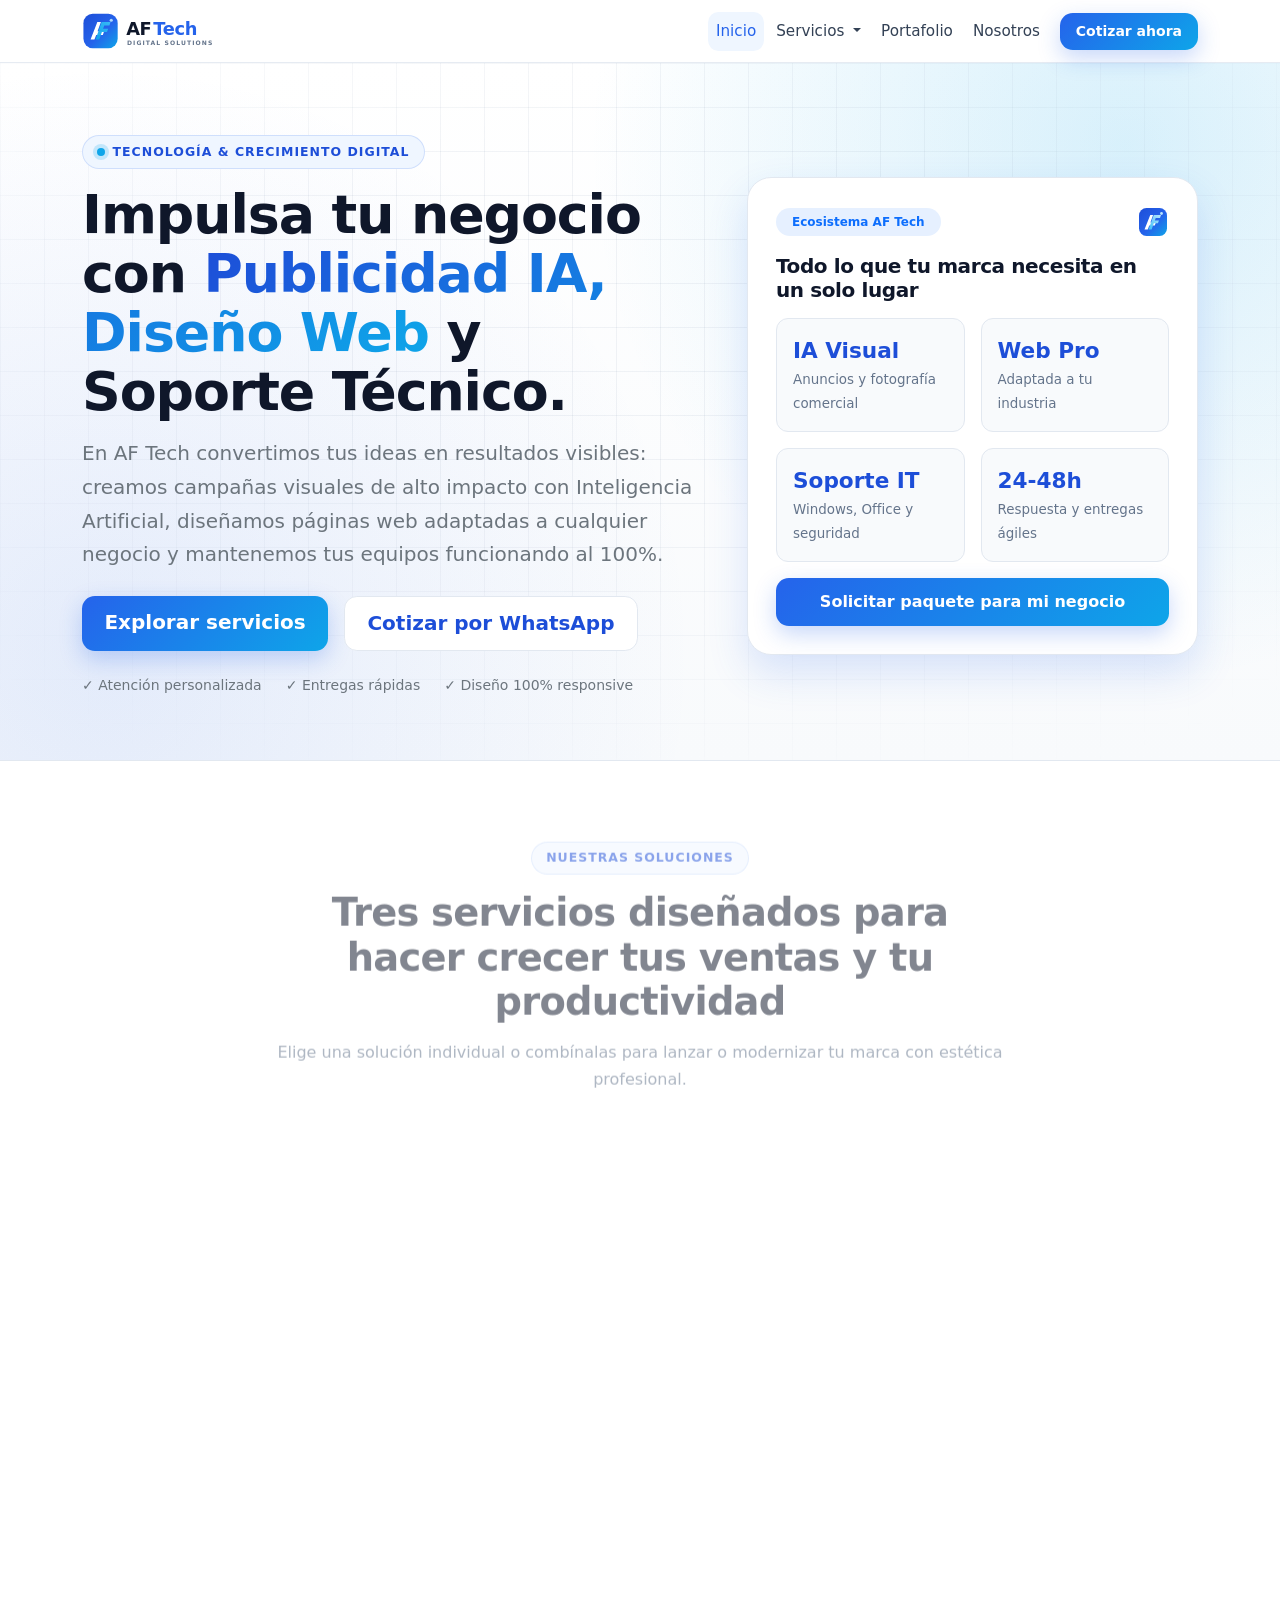
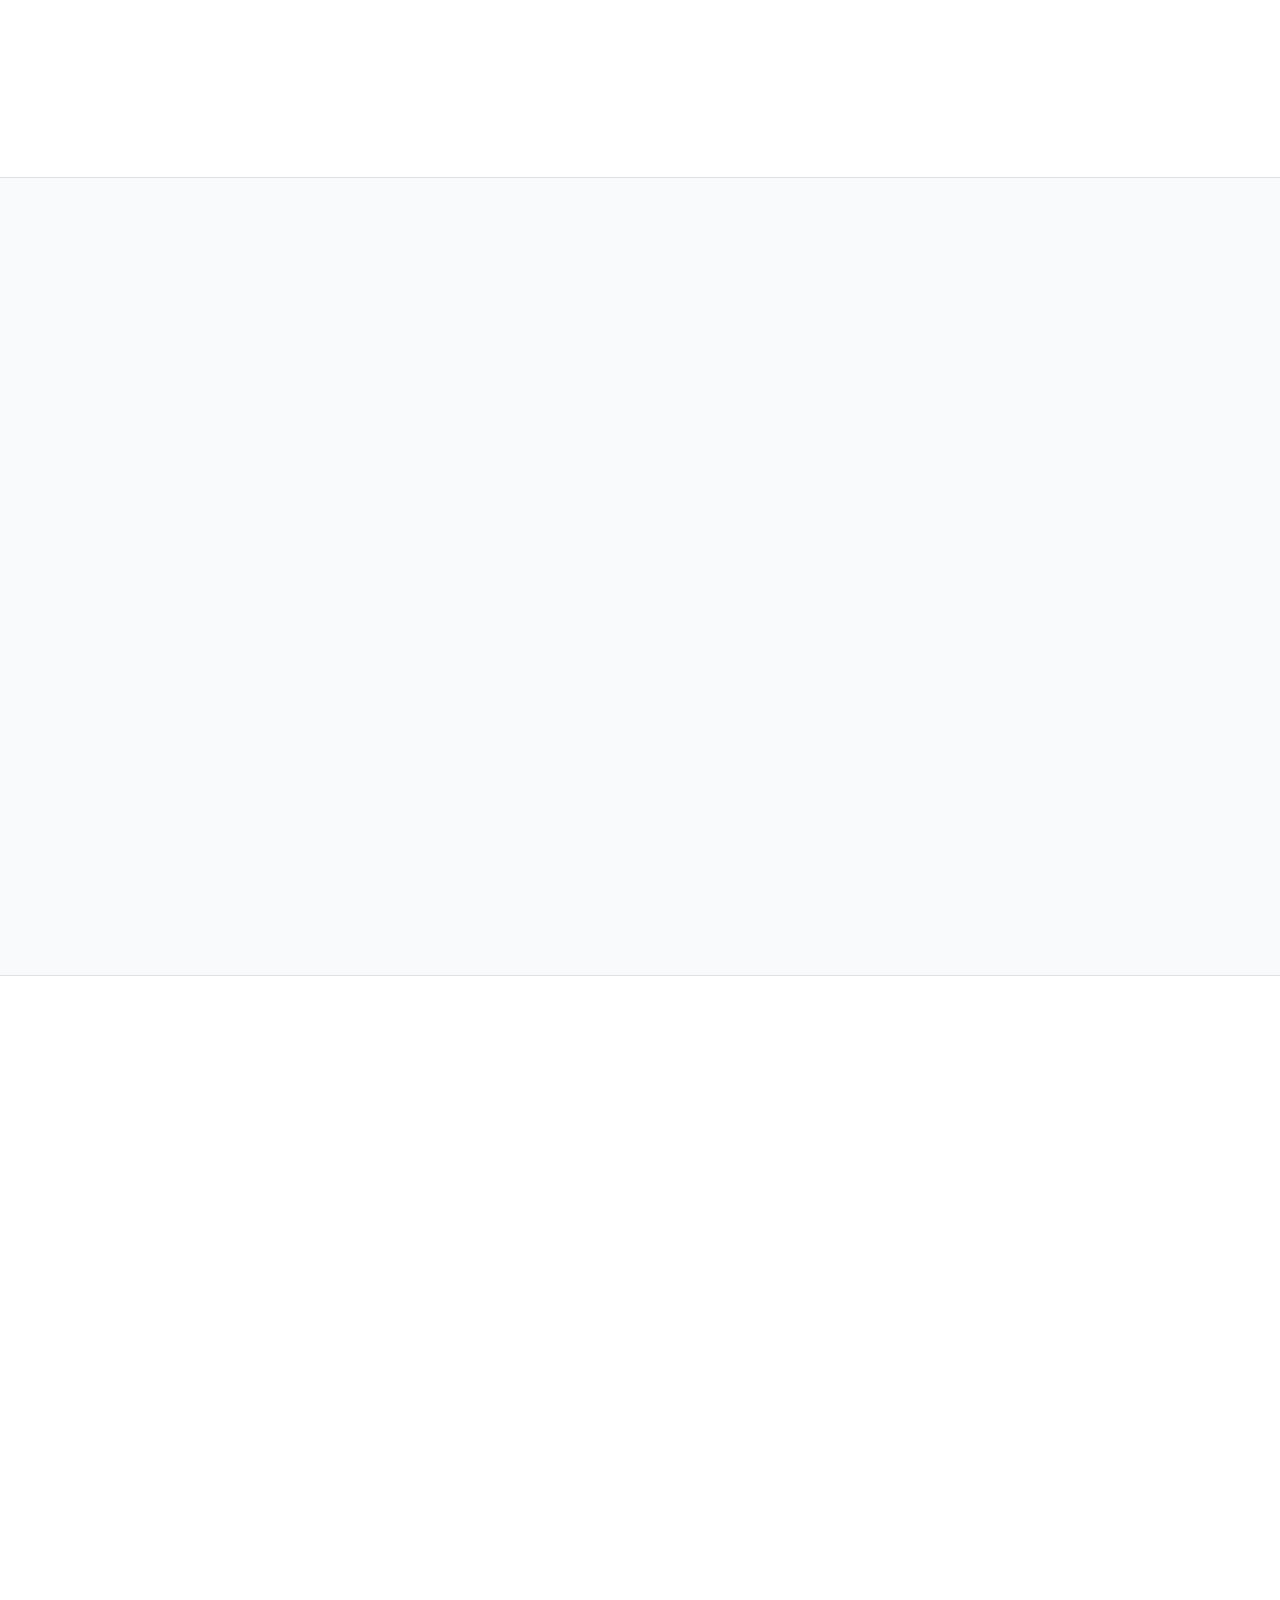
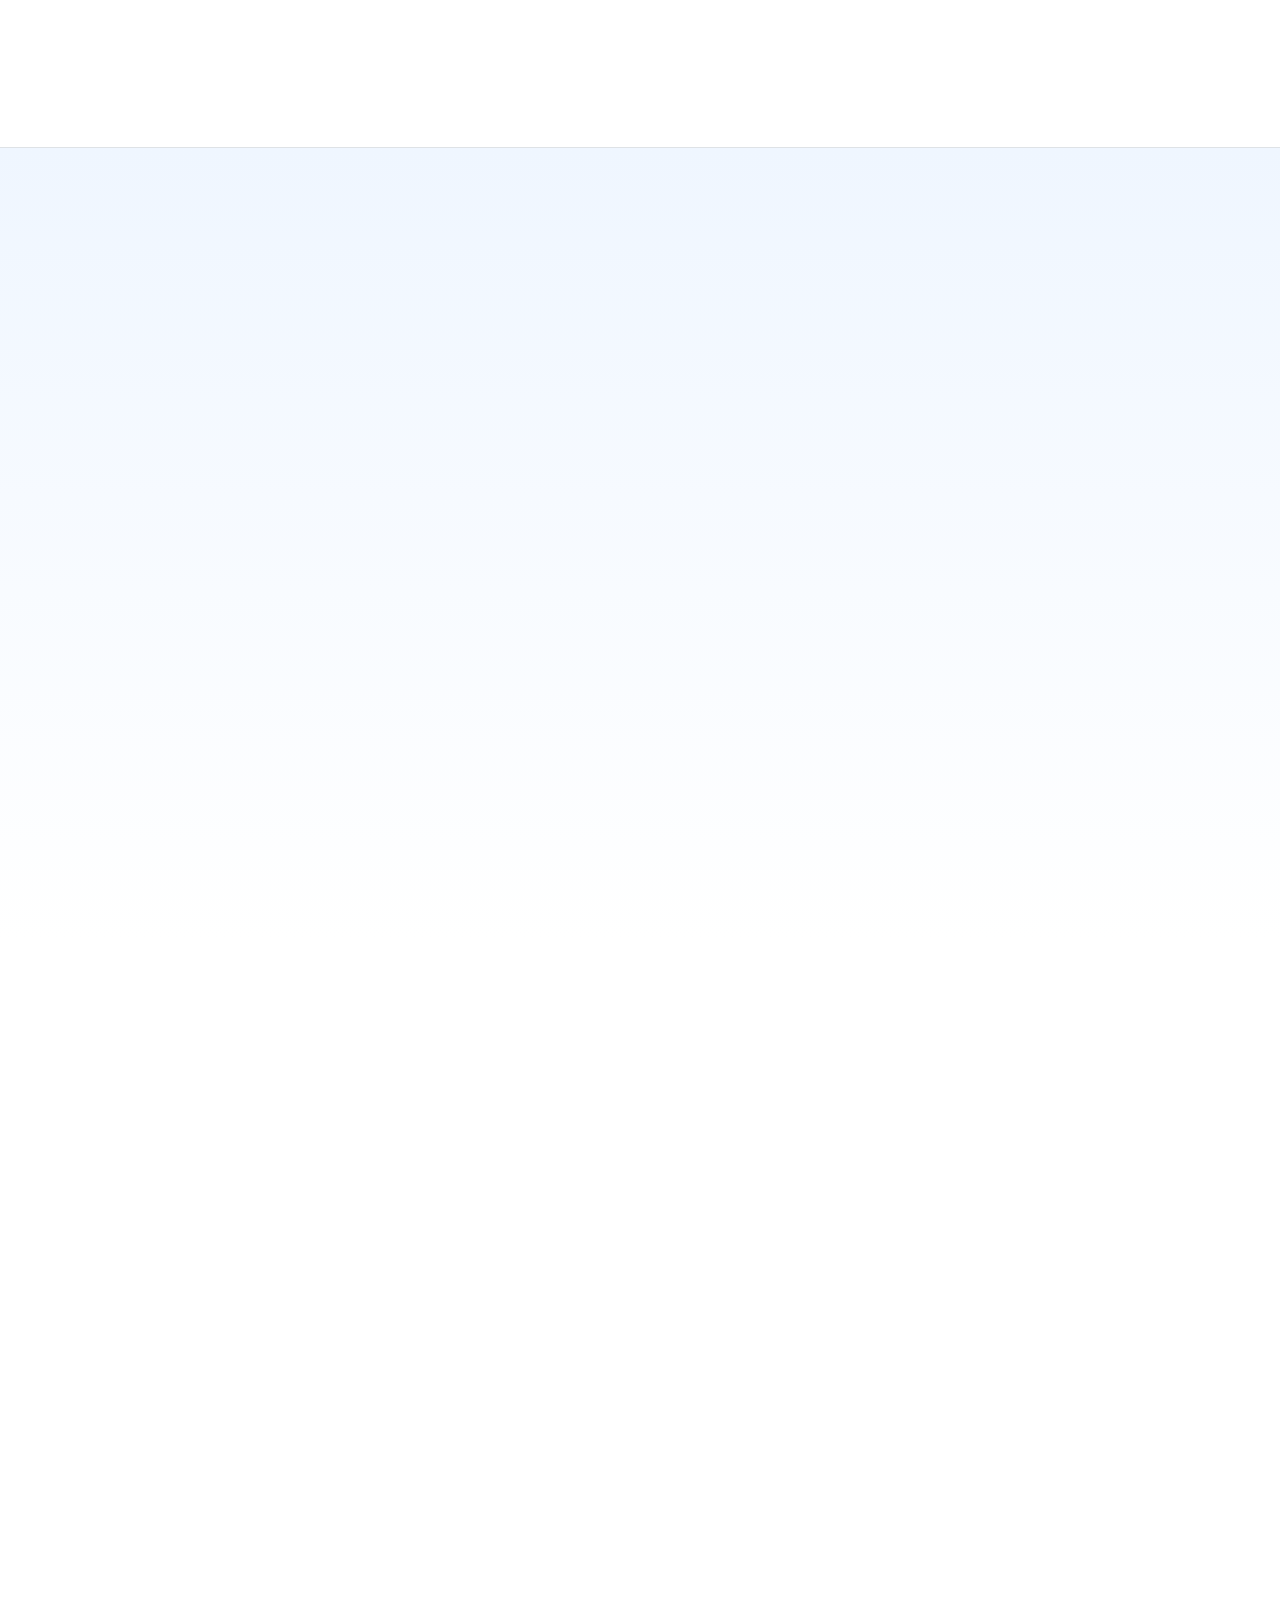
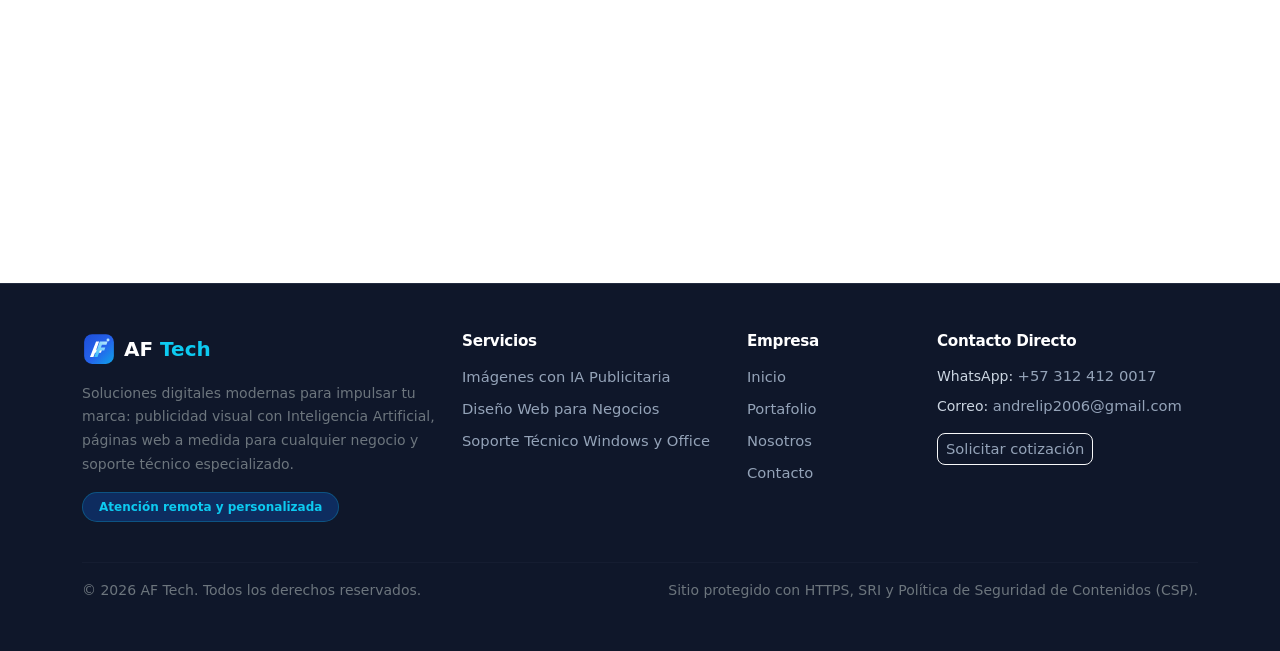
==== commit 182a0845: "Publicar actualización de estilos y caché v2026.2" ====
--- a/index.html
+++ b/index.html
@@ -12,7 +12,7 @@
     <link rel="preconnect" href="https://fonts.gstatic.com" crossorigin>
     <link href="https://fonts.googleapis.com/css2?family=Inter:wght@400;500;600;700&family=Plus+Jakarta+Sans:wght@700;800&display=swap" rel="stylesheet">
     <link href="https://cdn.jsdelivr.net/npm/bootstrap@5.3.3/dist/css/bootstrap.min.css" rel="stylesheet" integrity="sha384-QWTKZyjpPEjISv5WaRU9OFeRpok6YctnYmDr5pNlyT2bRjXh0JMhjY6hW+ALEwIH" crossorigin="anonymous">
-    <link rel="stylesheet" href="css/styles.css">
+    <link rel="stylesheet" href="css/styles.css?v=2026.2">
 </head>
 <body class="d-flex flex-column min-vh-100">
     <a class="skip-link" href="#main-content">Saltar al contenido</a>
@@ -358,6 +358,6 @@
     <div id="footer-placeholder"></div>
 
     <script src="https://cdn.jsdelivr.net/npm/bootstrap@5.3.3/dist/js/bootstrap.bundle.min.js" integrity="sha384-YvpcrYf0tY3lHB60NNkmXc5s9fDVZLESaAA55NDzOxhy9GkcIdslK1eN7N6jIeHz" crossorigin="anonymous"></script>
-    <script src="js/main.js"></script>
+    <script src="js/main.js?v=2026.2"></script>
 </body>
 </html>
--- a/css/styles.css
+++ b/css/styles.css
@@ -646,13 +646,13 @@
 }
 
 /* ---------------- Scroll Reveal ---------------- */
-.af-reveal {
+.af-anim .af-reveal {
     opacity: 0;
     transform: translateY(18px);
     transition: opacity 0.55s ease, transform 0.55s ease;
 }
 
-.af-reveal.is-visible {
+.af-anim .af-reveal.is-visible {
     opacity: 1;
     transform: translateY(0);
 }
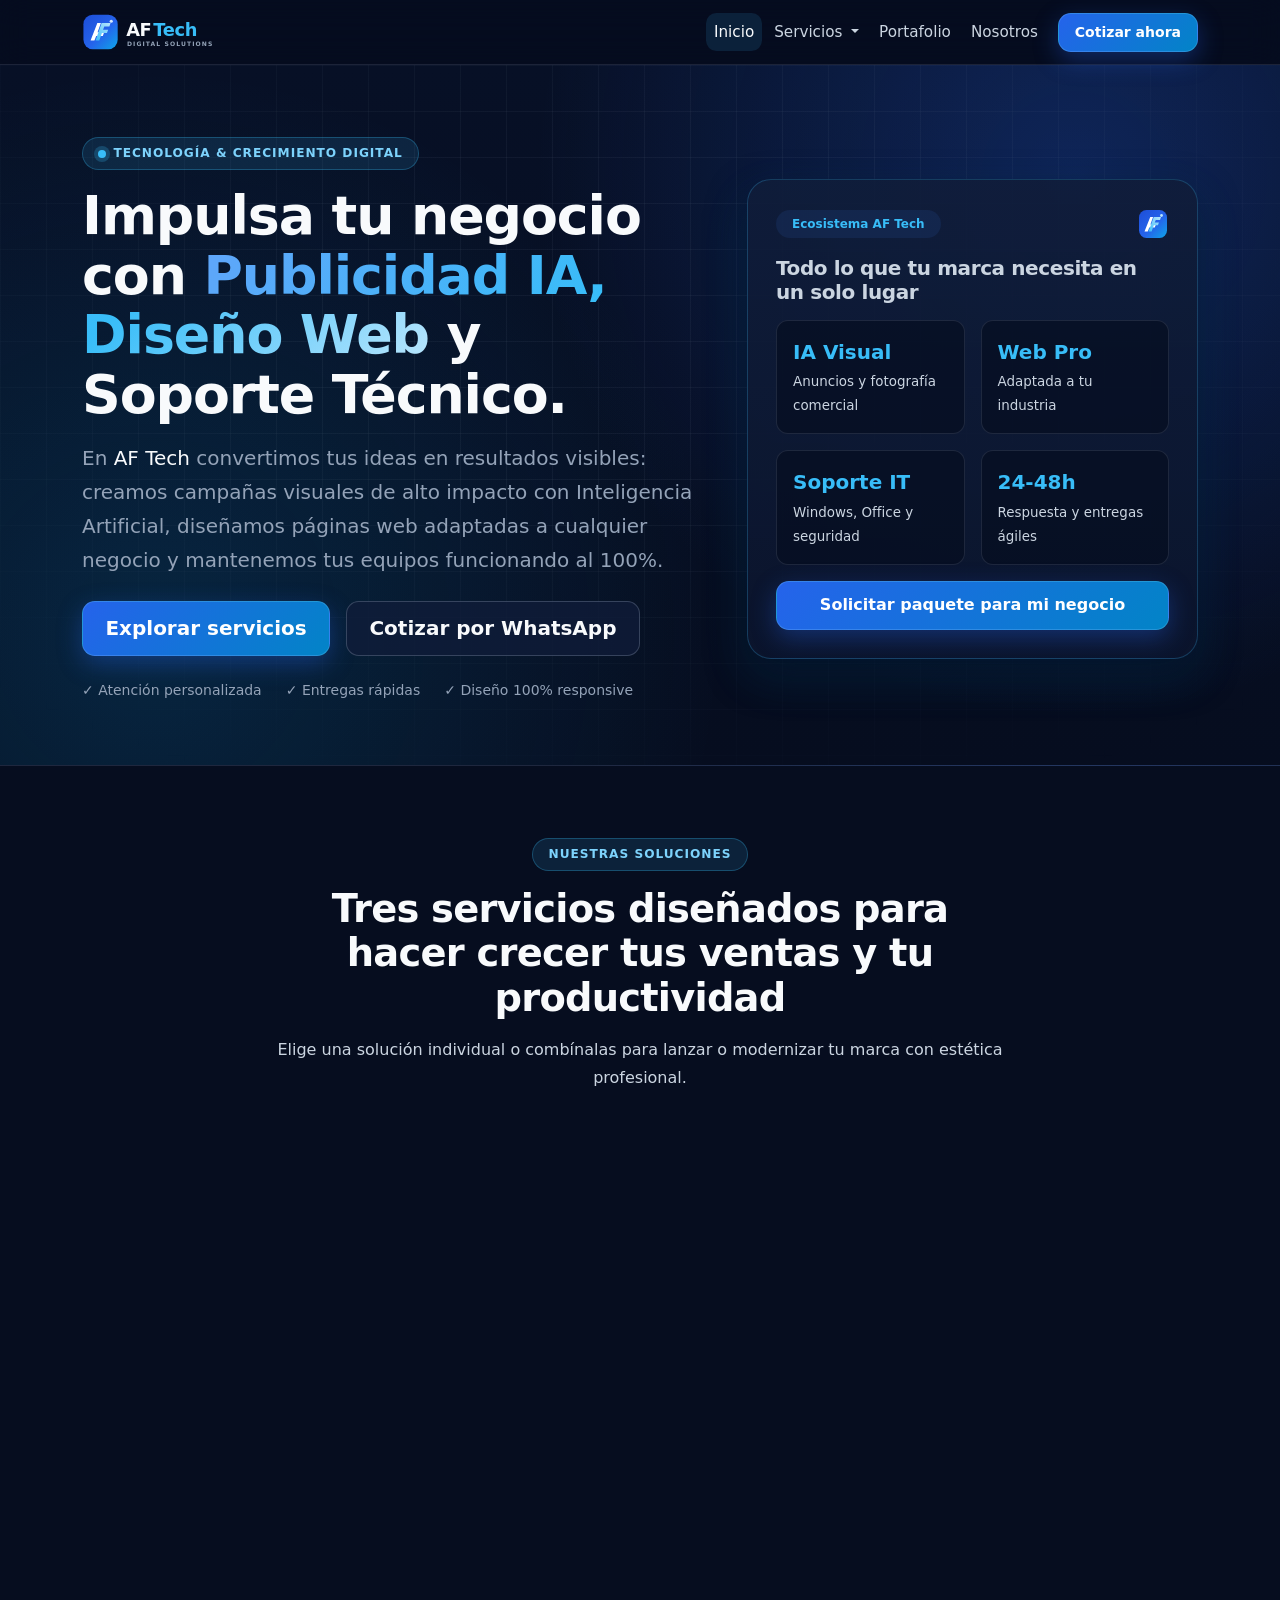
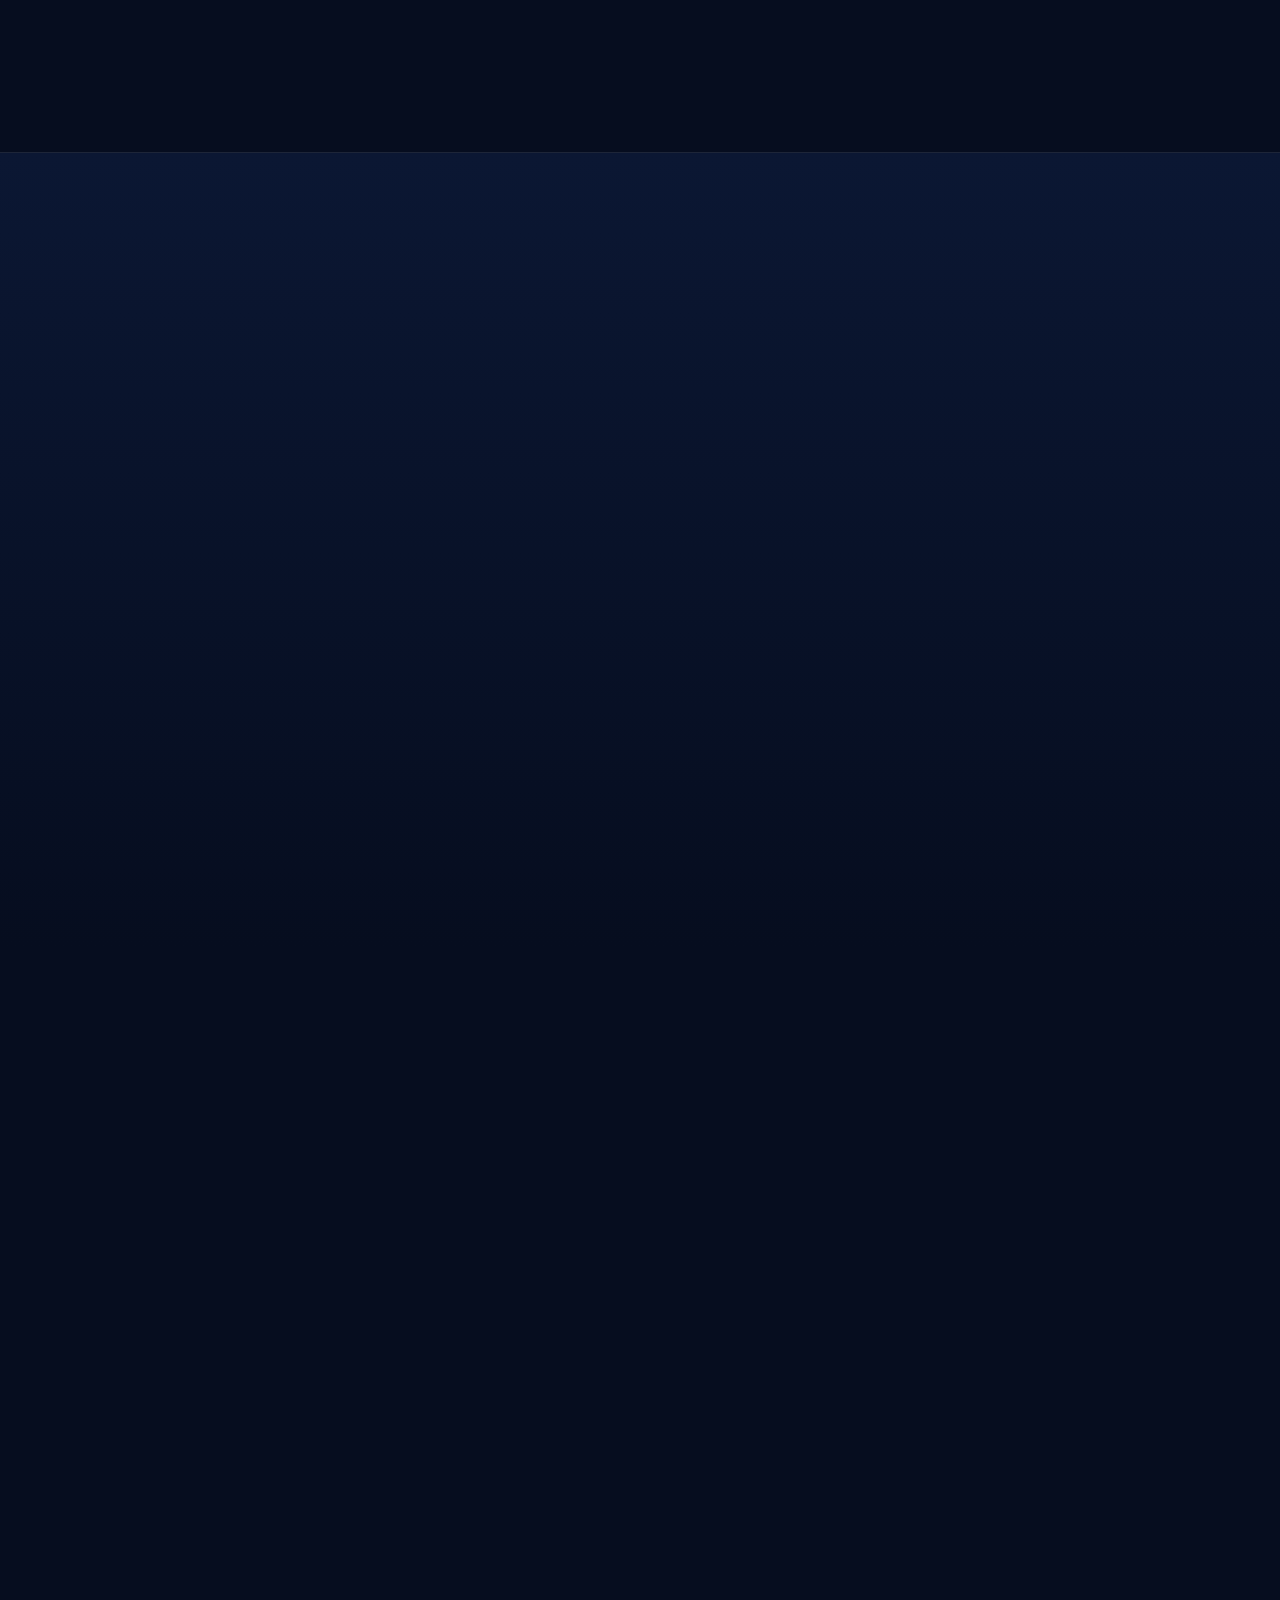
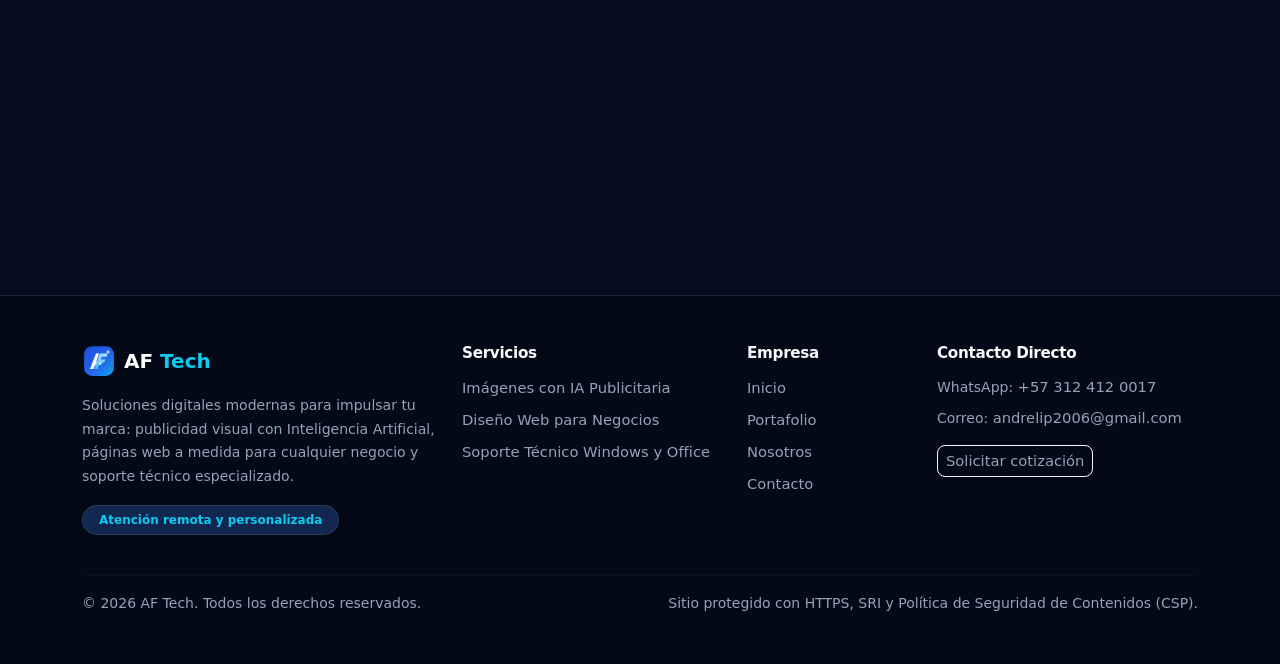
==== commit 3af927df: "Tema azul oscuro tecnológico de alto contraste y menor brillo visual (v2026.3)" ====
--- a/index.html
+++ b/index.html
@@ -1,5 +1,5 @@
 <!DOCTYPE html>
-<html lang="es">
+<html lang="es" data-bs-theme="dark">
 <head>
     <meta charset="UTF-8">
     <meta name="viewport" content="width=device-width, initial-scale=1.0">
@@ -12,7 +12,7 @@
     <link rel="preconnect" href="https://fonts.gstatic.com" crossorigin>
     <link href="https://fonts.googleapis.com/css2?family=Inter:wght@400;500;600;700&family=Plus+Jakarta+Sans:wght@700;800&display=swap" rel="stylesheet">
     <link href="https://cdn.jsdelivr.net/npm/bootstrap@5.3.3/dist/css/bootstrap.min.css" rel="stylesheet" integrity="sha384-QWTKZyjpPEjISv5WaRU9OFeRpok6YctnYmDr5pNlyT2bRjXh0JMhjY6hW+ALEwIH" crossorigin="anonymous">
-    <link rel="stylesheet" href="css/styles.css?v=2026.2">
+    <link rel="stylesheet" href="css/styles.css?v=2026.3">
 </head>
 <body class="d-flex flex-column min-vh-100">
     <a class="skip-link" href="#main-content">Saltar al contenido</a>
@@ -123,7 +123,7 @@
                                 <div class="af-icon-box" aria-hidden="true">
                                     <svg viewBox="0 0 24 24" fill="none" stroke="currentColor" stroke-width="2" stroke-linecap="round" stroke-linejoin="round"><rect x="2" y="3" width="20" height="14" rx="2"/><path d="M8 21h8"/><path d="M12 17v4"/></svg>
                                 </div>
-                                <span class="badge rounded-pill text-bg-light text-primary border">Cualquier negocio</span>
+                                <span class="badge rounded-pill af-badge-soft">Cualquier negocio</span>
                             </div>
                             <h3 class="h4 fw-bold mb-2">Diseño de Páginas Web</h3>
                             <p class="mb-3">Desarrollamos sitios web modernos, rápidos y adaptables a celulares para que tu negocio transmita confianza y reciba clientes por WhatsApp 24/7.</p>
@@ -145,7 +145,7 @@
                                 <div class="af-icon-box" aria-hidden="true">
                                     <svg viewBox="0 0 24 24" fill="none" stroke="currentColor" stroke-width="2" stroke-linecap="round" stroke-linejoin="round"><path d="M12 22s8-4 8-10V5l-8-3-8 3v7c0 6 8 10 8 10z"/><path d="M9 12l2 2 4-4"/></svg>
                                 </div>
-                                <span class="badge rounded-pill text-bg-light text-secondary border">Remoto / Local</span>
+                                <span class="badge rounded-pill af-badge-neutral">Remoto / Local</span>
                             </div>
                             <h3 class="h4 fw-bold mb-2">Soporte Técnico IT</h3>
                             <p class="mb-3">Mantenimiento, diagnóstico y optimización de equipos Windows y suites de productividad Office para que trabajes sin lentitud ni fallos.</p>
@@ -358,6 +358,6 @@
     <div id="footer-placeholder"></div>
 
     <script src="https://cdn.jsdelivr.net/npm/bootstrap@5.3.3/dist/js/bootstrap.bundle.min.js" integrity="sha384-YvpcrYf0tY3lHB60NNkmXc5s9fDVZLESaAA55NDzOxhy9GkcIdslK1eN7N6jIeHz" crossorigin="anonymous"></script>
-    <script src="js/main.js?v=2026.2"></script>
+    <script src="js/main.js?v=2026.3"></script>
 </body>
 </html>
--- a/css/styles.css
+++ b/css/styles.css
@@ -1,37 +1,50 @@
 /* =========================================================
-   AF Tech — Sistema de Diseño Tecnológico Moderno
-   Paleta: Blanco puro, Azul eléctrico/cobalto, Gris pizarra
+   AF Tech — Sistema de Diseño Tecnológico Dark Navy
+   Paleta: Azul oscuro profundo, Blanco suave, Azul eléctrico y Gris pizarra
    ========================================================= */
 
-:root {
-    --af-blue-950: #0b1a3d;
-    --af-blue-900: #1e3a8a;
+:root,
+[data-bs-theme="dark"] {
+    --af-bg-base: #060d1f;
+    --af-bg-elevated: #0b152d;
+    --af-bg-surface: #101d3a;
+    --af-bg-surface-hover: #152548;
+    --af-bg-input: #0a1328;
+
+    --af-blue-950: #040917;
+    --af-blue-900: #11224d;
     --af-blue-700: #1d4ed8;
     --af-blue-600: #2563eb;
     --af-blue-500: #3b82f6;
-    --af-sky-500: #0ea5e9;
-    --af-sky-100: #e0f2fe;
-    --af-blue-50: #eff6ff;
-
-    --af-white: #ffffff;
-    --af-gray-50: #f8fafc;
-    --af-gray-100: #f1f5f9;
-    --af-gray-200: #e2e8f0;
-    --af-gray-300: #cbd5e1;
-    --af-gray-400: #94a3b8;
-    --af-gray-500: #64748b;
-    --af-gray-700: #334155;
-    --af-gray-900: #0f172a;
+    --af-sky-400: #38bdf8;
+    --af-sky-300: #7dd3fc;
+
+    --af-white: #f8fafc;
+    --af-text-body: #cbd5e1;
+    --af-text-muted: #94a3b8;
+    --af-border: rgba(148, 163, 184, 0.16);
+    --af-border-strong: rgba(56, 189, 248, 0.42);
 
     --af-radius-sm: 0.75rem;
     --af-radius-md: 1.125rem;
     --af-radius-lg: 1.5rem;
-    --af-shadow-sm: 0 2px 10px rgba(15, 23, 42, 0.05);
-    --af-shadow-md: 0 12px 30px rgba(15, 23, 42, 0.08);
-    --af-shadow-blue: 0 18px 40px rgba(37, 99, 235, 0.16);
+    --af-shadow-sm: 0 6px 20px rgba(2, 6, 23, 0.38);
+    --af-shadow-md: 0 16px 38px rgba(2, 6, 23, 0.55);
+    --af-shadow-blue: 0 18px 44px rgba(14, 165, 233, 0.16);
     --af-transition: 0.25s cubic-bezier(0.22, 1, 0.36, 1);
 
-    color-scheme: light;
+    /* Bootstrap 5.3 dark variable overrides */
+    --bs-body-bg: #060d1f;
+    --bs-body-color: #cbd5e1;
+    --bs-emphasis-color: #f8fafc;
+    --bs-secondary-color: #94a3b8;
+    --bs-border-color: rgba(148, 163, 184, 0.16);
+    --bs-primary: #3b82f6;
+    --bs-primary-rgb: 59, 130, 246;
+    --bs-link-color: #7dd3fc;
+    --bs-link-hover-color: #bae6fd;
+
+    color-scheme: dark;
     scroll-behavior: smooth;
 }
 
@@ -46,8 +59,8 @@
     margin: 0;
     padding: 0;
     min-height: 100%;
-    background-color: var(--af-white);
-    color: var(--af-gray-900);
+    background-color: var(--af-bg-base);
+    color: var(--af-text-body);
     font-family: 'Inter', system-ui, -apple-system, BlinkMacSystemFont, 'Segoe UI', Roboto, sans-serif;
     -webkit-font-smoothing: antialiased;
     overflow-x: hidden;
@@ -56,12 +69,30 @@
 h1, h2, h3, h4, h5, h6, .display-font {
     font-family: 'Plus Jakarta Sans', 'Inter', system-ui, sans-serif;
     letter-spacing: -0.02em;
-    color: var(--af-gray-900);
+    color: var(--af-white);
 }
 
 p {
-    color: var(--af-gray-500);
-    line-height: 1.68;
+    color: var(--af-text-body);
+    line-height: 1.7;
+}
+
+strong {
+    color: var(--af-white);
+}
+
+.text-primary {
+    color: var(--af-sky-400) !important;
+}
+
+.text-secondary {
+    color: var(--af-text-muted) !important;
+}
+
+.border,
+.border-top,
+.border-bottom {
+    border-color: var(--af-border) !important;
 }
 
 /* ---------------- Accessibility ---------------- */
@@ -83,7 +114,7 @@
     height: auto;
     padding: 0.65rem 1rem;
     background: var(--af-blue-600);
-    color: var(--af-white);
+    color: #ffffff;
     border-radius: 0.5rem;
     font-weight: 600;
     box-shadow: var(--af-shadow-md);
@@ -96,23 +127,23 @@
 input:focus-visible,
 select:focus-visible,
 textarea:focus-visible {
-    outline: 3px solid var(--af-blue-500);
+    outline: 2.5px solid var(--af-sky-400);
     outline-offset: 2px;
 }
 
-/* ---------------- Navbar (Glassmorphism White) ---------------- */
+/* ---------------- Navbar (Dark Navy Glassmorphism) ---------------- */
 .af-navbar {
-    background: rgba(255, 255, 255, 0.86);
-    backdrop-filter: blur(14px);
-    -webkit-backdrop-filter: blur(14px);
-    border-bottom: 1px solid rgba(226, 232, 240, 0.85);
-    padding: 0.7rem 0;
+    background: rgba(6, 13, 31, 0.84);
+    backdrop-filter: blur(16px);
+    -webkit-backdrop-filter: blur(16px);
+    border-bottom: 1px solid var(--af-border);
+    padding: 0.75rem 0;
     transition: box-shadow var(--af-transition), background var(--af-transition);
 }
 
 .af-navbar.is-scrolled {
-    background: rgba(255, 255, 255, 0.96);
-    box-shadow: 0 8px 28px rgba(15, 23, 42, 0.06);
+    background: rgba(6, 13, 31, 0.96);
+    box-shadow: 0 10px 30px rgba(2, 6, 23, 0.55);
 }
 
 .af-navbar .navbar-brand {
@@ -128,7 +159,7 @@
 }
 
 .af-navbar .nav-link {
-    color: var(--af-gray-700);
+    color: var(--af-text-body);
     font-weight: 500;
     font-size: 0.95rem;
     padding: 0.5rem 0.9rem;
@@ -138,12 +169,13 @@
 
 .af-navbar .nav-link:hover,
 .af-navbar .nav-link.active {
-    color: var(--af-blue-600);
-    background-color: var(--af-blue-50);
+    color: var(--af-white);
+    background-color: rgba(56, 189, 248, 0.12);
 }
 
 .af-navbar .dropdown-menu {
-    border: 1px solid var(--af-gray-200);
+    background-color: var(--af-bg-surface);
+    border: 1px solid var(--af-border);
     border-radius: var(--af-radius-sm);
     box-shadow: var(--af-shadow-md);
     padding: 0.5rem;
@@ -154,46 +186,46 @@
     border-radius: 0.5rem;
     padding: 0.55rem 0.85rem;
     font-weight: 500;
-    color: var(--af-gray-700);
+    color: var(--af-text-body);
     transition: background-color var(--af-transition), color var(--af-transition);
 }
 
 .af-navbar .dropdown-item:hover,
 .af-navbar .dropdown-item.active {
-    background-color: var(--af-blue-50);
-    color: var(--af-blue-600);
+    background-color: rgba(56, 189, 248, 0.14);
+    color: var(--af-white);
 }
 
 .af-navbar .navbar-toggler {
-    border: 1px solid var(--af-gray-200);
+    border: 1px solid var(--af-border);
     border-radius: 0.65rem;
     padding: 0.45rem 0.65rem;
 }
 
 /* ---------------- Buttons ---------------- */
 .btn-af-primary {
-    background: linear-gradient(135deg, var(--af-blue-600) 0%, var(--af-sky-500) 100%);
-    color: var(--af-white);
-    border: none;
+    background: linear-gradient(135deg, var(--af-blue-600) 0%, #0284c7 100%);
+    color: #ffffff;
+    border: 1px solid rgba(125, 211, 252, 0.25);
     font-weight: 600;
     border-radius: 0.8rem;
     padding: 0.72rem 1.4rem;
-    box-shadow: 0 8px 22px rgba(37, 99, 235, 0.25);
+    box-shadow: 0 8px 24px rgba(37, 99, 235, 0.35);
     transition: transform var(--af-transition), box-shadow var(--af-transition), filter var(--af-transition);
 }
 
 .btn-af-primary:hover,
 .btn-af-primary:focus {
-    color: var(--af-white);
+    color: #ffffff;
     transform: translateY(-2px);
-    box-shadow: 0 12px 28px rgba(37, 99, 235, 0.34);
-    filter: brightness(1.04);
+    box-shadow: 0 12px 30px rgba(14, 165, 233, 0.42);
+    filter: brightness(1.08);
 }
 
 .btn-af-outline {
-    background: var(--af-white);
-    color: var(--af-blue-700);
-    border: 1.5px solid var(--af-gray-200);
+    background: rgba(16, 29, 58, 0.75);
+    color: var(--af-white);
+    border: 1px solid rgba(148, 163, 184, 0.3);
     font-weight: 600;
     border-radius: 0.8rem;
     padding: 0.72rem 1.4rem;
@@ -201,25 +233,26 @@
 }
 
 .btn-af-outline:hover {
-    border-color: var(--af-blue-500);
-    background: var(--af-blue-50);
-    color: var(--af-blue-700);
+    border-color: var(--af-sky-400);
+    background: rgba(56, 189, 248, 0.14);
+    color: #ffffff;
     transform: translateY(-2px);
 }
 
 .btn-af-light {
     background: var(--af-white);
-    color: var(--af-blue-700);
+    color: var(--af-blue-950);
     border: none;
-    font-weight: 600;
+    font-weight: 700;
     border-radius: 0.8rem;
     padding: 0.75rem 1.45rem;
     box-shadow: var(--af-shadow-sm);
-    transition: transform var(--af-transition), box-shadow var(--af-transition);
+    transition: transform var(--af-transition), box-shadow var(--af-transition), background-color var(--af-transition);
 }
 
 .btn-af-light:hover {
-    color: var(--af-blue-900);
+    background: #e0f2fe;
+    color: var(--af-blue-950);
     transform: translateY(-2px);
     box-shadow: var(--af-shadow-md);
 }
@@ -229,56 +262,70 @@
     display: inline-flex;
     align-items: center;
     gap: 0.45rem;
-    padding: 0.4rem 0.9rem;
+    padding: 0.4rem 0.95rem;
     border-radius: 999px;
-    font-size: 0.78rem;
+    font-size: 0.76rem;
     font-weight: 700;
     letter-spacing: 0.08em;
     text-transform: uppercase;
-    background: var(--af-blue-50);
-    color: var(--af-blue-700);
-    border: 1px solid rgba(37, 99, 235, 0.16);
+    background: rgba(56, 189, 248, 0.12);
+    color: var(--af-sky-300);
+    border: 1px solid rgba(56, 189, 248, 0.28);
 }
 
 .af-pill-dot {
     width: 8px;
     height: 8px;
     border-radius: 50%;
-    background: var(--af-sky-500);
-    box-shadow: 0 0 0 4px rgba(14, 165, 233, 0.2);
+    background: var(--af-sky-400);
+    box-shadow: 0 0 0 4px rgba(56, 189, 248, 0.22);
 }
 
 .af-pill-dark {
-    background: rgba(255, 255, 255, 0.14);
-    color: var(--af-white);
-    border: 1px solid rgba(255, 255, 255, 0.25);
+    background: rgba(255, 255, 255, 0.1);
+    color: var(--af-sky-300);
+    border: 1px solid rgba(125, 211, 252, 0.3);
+}
+
+.af-badge-soft {
+    background: rgba(56, 189, 248, 0.12);
+    color: var(--af-sky-300);
+    border: 1px solid rgba(56, 189, 248, 0.25);
+    font-weight: 600;
+}
+
+.af-badge-neutral {
+    background: rgba(148, 163, 184, 0.12);
+    color: var(--af-text-body);
+    border: 1px solid rgba(148, 163, 184, 0.24);
+    font-weight: 600;
 }
 
 .section-title {
-    font-size: clamp(1.85rem, 3vw, 2.75rem);
+    font-size: clamp(1.85rem, 3vw, 2.7rem);
     font-weight: 800;
-    line-height: 1.15;
+    line-height: 1.16;
     margin-bottom: 1rem;
-    color: var(--af-gray-900);
+    color: var(--af-white);
 }
 
 .text-gradient-blue {
-    background: linear-gradient(135deg, var(--af-blue-700) 0%, var(--af-sky-500) 100%);
+    background: linear-gradient(135deg, #60a5fa 0%, #38bdf8 55%, #bae6fd 100%);
     -webkit-background-clip: text;
     background-clip: text;
     color: transparent;
 }
 
-/* ---------------- Tech Grid Hero ---------------- */
+/* ---------------- Deep Navy Tech Grid Hero ---------------- */
 .af-hero {
     position: relative;
     background:
-        radial-gradient(circle at 88% 12%, rgba(14, 165, 233, 0.16) 0%, transparent 42%),
-        radial-gradient(circle at 8% 85%, rgba(37, 99, 235, 0.1) 0%, transparent 45%),
-        linear-gradient(180deg, var(--af-white) 0%, var(--af-gray-50) 100%);
+        radial-gradient(circle at 84% 16%, rgba(37, 99, 235, 0.26) 0%, transparent 44%),
+        radial-gradient(circle at 12% 82%, rgba(14, 165, 233, 0.16) 0%, transparent 45%),
+        linear-gradient(180deg, #071026 0%, var(--af-bg-base) 100%);
     padding: 4.5rem 0 4rem;
     overflow: hidden;
-    border-bottom: 1px solid var(--af-gray-200);
+    border-bottom: 1px solid var(--af-border);
 }
 
 .af-hero::before {
@@ -286,9 +333,9 @@
     position: absolute;
     inset: 0;
     background-image:
-        linear-gradient(rgba(148, 163, 184, 0.12) 1px, transparent 1px),
-        linear-gradient(90deg, rgba(148, 163, 184, 0.12) 1px, transparent 1px);
-    background-size: 44px 44px;
+        linear-gradient(rgba(148, 163, 184, 0.07) 1px, transparent 1px),
+        linear-gradient(90deg, rgba(148, 163, 184, 0.07) 1px, transparent 1px);
+    background-size: 46px 46px;
     mask-image: radial-gradient(ellipse 75% 75% at 50% 35%, #000 35%, transparent 100%);
     -webkit-mask-image: radial-gradient(ellipse 75% 75% at 50% 35%, #000 35%, transparent 100%);
     pointer-events: none;
@@ -300,23 +347,23 @@
 }
 
 .af-hero-title {
-    font-size: clamp(2.25rem, 4.2vw, 3.6rem);
+    font-size: clamp(2.25rem, 4.2vw, 3.55rem);
     font-weight: 800;
-    line-height: 1.1;
-    color: var(--af-gray-900);
+    line-height: 1.11;
+    color: var(--af-white);
 }
 
 .af-hero-panel {
-    background: var(--af-white);
-    border: 1px solid var(--af-gray-200);
+    background: linear-gradient(180deg, rgba(16, 29, 58, 0.92) 0%, rgba(11, 21, 45, 0.96) 100%);
+    border: 1px solid rgba(56, 189, 248, 0.24);
     border-radius: var(--af-radius-lg);
-    box-shadow: var(--af-shadow-blue);
+    box-shadow: var(--af-shadow-md), var(--af-shadow-blue);
     padding: 1.75rem;
 }
 
 .af-hero-metric {
-    background: var(--af-gray-50);
-    border: 1px solid var(--af-gray-200);
+    background: rgba(6, 13, 31, 0.65);
+    border: 1px solid var(--af-border);
     border-radius: var(--af-radius-sm);
     padding: 1rem;
     height: 100%;
@@ -324,77 +371,90 @@
 }
 
 .af-hero-metric:hover {
-    border-color: var(--af-blue-500);
-    background: var(--af-blue-50);
+    border-color: var(--af-border-strong);
+    background: rgba(37, 99, 235, 0.14);
 }
 
 .af-hero-metric strong {
     display: block;
-    font-size: 1.35rem;
+    font-size: 1.25rem;
     font-weight: 800;
-    color: var(--af-blue-700);
+    color: var(--af-sky-400);
+    margin-bottom: 0.15rem;
 }
 
 .af-hero-metric span {
     font-size: 0.84rem;
-    color: var(--af-gray-500);
+    color: var(--af-text-body);
     font-weight: 500;
 }
 
 /* ---------------- Inner Page Banner ---------------- */
 .af-page-banner {
-    background: linear-gradient(135deg, var(--af-blue-950) 0%, var(--af-blue-700) 60%, var(--af-sky-500) 100%);
+    background:
+        radial-gradient(circle at 88% 20%, rgba(14, 165, 233, 0.22) 0%, transparent 45%),
+        linear-gradient(135deg, #07122b 0%, #0f2557 58%, #123675 100%);
     color: var(--af-white);
     padding: 4rem 0;
     position: relative;
     overflow: hidden;
-}
-
-.af-page-banner h1,
-.af-page-banner p {
+    border-bottom: 1px solid var(--af-border);
+}
+
+.af-page-banner h1 {
     color: var(--af-white);
 }
 
 .af-page-banner .lead {
-    color: rgba(255, 255, 255, 0.86);
+    color: var(--af-text-body);
 }
 
 /* ---------------- Section Surfaces ---------------- */
 .bg-af-slate {
-    background-color: var(--af-gray-50);
+    background-color: var(--af-bg-elevated);
 }
 
 .bg-af-soft-blue {
-    background: linear-gradient(180deg, var(--af-blue-50) 0%, var(--af-white) 100%);
-}
-
-/* ---------------- Modern Cards & Bento ---------------- */
+    background: linear-gradient(180deg, #0b1733 0%, var(--af-bg-base) 100%);
+}
+
+/* ---------------- Modern Dark Cards & Bento ---------------- */
 .af-card {
-    background: var(--af-white);
-    border: 1px solid var(--af-gray-200);
+    background: var(--af-bg-surface);
+    border: 1px solid var(--af-border);
     border-radius: var(--af-radius-md);
     box-shadow: var(--af-shadow-sm);
-    transition: transform var(--af-transition), box-shadow var(--af-transition), border-color var(--af-transition);
+    transition: transform var(--af-transition), box-shadow var(--af-transition), border-color var(--af-transition), background-color var(--af-transition);
     overflow: hidden;
 }
 
 .af-card:hover {
-    transform: translateY(-5px);
+    transform: translateY(-4px);
+    background: var(--af-bg-surface-hover);
     box-shadow: var(--af-shadow-md);
-    border-color: rgba(37, 99, 235, 0.35);
+    border-color: var(--af-border-strong);
 }
 
 .af-card-featured {
-    border: 1.5px solid var(--af-blue-600);
-    box-shadow: var(--af-shadow-blue);
+    background: linear-gradient(180deg, rgba(23, 45, 92, 0.96) 0%, rgba(16, 29, 58, 0.96) 100%);
+    border: 1.5px solid rgba(56, 189, 248, 0.5);
+    box-shadow: var(--af-shadow-md), var(--af-shadow-blue);
+}
+
+.af-contact-box {
+    background: rgba(6, 13, 31, 0.65);
+    border: 1px solid var(--af-border);
+    border-radius: var(--af-radius-sm);
+    padding: 1rem;
 }
 
 .af-icon-box {
     width: 3.1rem;
     height: 3.1rem;
     border-radius: 0.9rem;
-    background: var(--af-blue-50);
-    color: var(--af-blue-600);
+    background: rgba(56, 189, 248, 0.12);
+    border: 1px solid rgba(56, 189, 248, 0.25);
+    color: var(--af-sky-400);
     display: inline-flex;
     align-items: center;
     justify-content: center;
@@ -407,8 +467,9 @@
 }
 
 .af-icon-box-solid {
-    background: linear-gradient(135deg, var(--af-blue-600), var(--af-sky-500));
-    color: var(--af-white);
+    background: linear-gradient(135deg, var(--af-blue-600), #0284c7);
+    border-color: rgba(125, 211, 252, 0.35);
+    color: #ffffff;
 }
 
 .af-check-list {
@@ -421,7 +482,7 @@
     position: relative;
     padding-left: 1.65rem;
     margin-bottom: 0.65rem;
-    color: var(--af-gray-700);
+    color: var(--af-text-body);
     font-size: 0.95rem;
 }
 
@@ -429,20 +490,20 @@
     content: "";
     position: absolute;
     left: 0;
-    top: 0.32rem;
-    width: 1rem;
-    height: 1rem;
+    top: 0.36rem;
+    width: 0.9rem;
+    height: 0.9rem;
     border-radius: 50%;
-    background: var(--af-blue-50);
-    border: 2px solid var(--af-blue-600);
-}
-
-/* ---------------- Visual Media Frames ---------------- */
+    background: rgba(56, 189, 248, 0.18);
+    border: 2px solid var(--af-sky-400);
+}
+
+/* ---------------- Visual Media Frames (Toned down for dark harmony) ---------------- */
 .af-media-frame {
     border-radius: var(--af-radius-md);
     overflow: hidden;
-    border: 1px solid var(--af-gray-200);
-    background: var(--af-gray-100);
+    border: 1px solid rgba(148, 163, 184, 0.2);
+    background: var(--af-blue-950);
     box-shadow: var(--af-shadow-md);
 }
 
@@ -451,32 +512,40 @@
     height: 100%;
     object-fit: cover;
     display: block;
-    transition: transform 0.45s ease;
+    filter: brightness(0.9) contrast(1.04);
+    transition: transform 0.45s ease, filter 0.35s ease;
+}
+
+.af-media-frame:hover img {
+    filter: brightness(0.97) contrast(1.04);
 }
 
 .af-card:hover .af-media-frame img,
 .af-gallery-card:hover img {
-    transform: scale(1.04);
+    transform: scale(1.035);
+    filter: brightness(0.97) contrast(1.04);
 }
 
 .af-gallery-card {
-    background: var(--af-white);
-    border: 1px solid var(--af-gray-200);
+    background: var(--af-bg-surface);
+    border: 1px solid var(--af-border);
     border-radius: var(--af-radius-md);
     overflow: hidden;
     box-shadow: var(--af-shadow-sm);
-    transition: transform var(--af-transition), box-shadow var(--af-transition);
+    transition: transform var(--af-transition), box-shadow var(--af-transition), border-color var(--af-transition);
 }
 
 .af-gallery-card:hover {
-    transform: translateY(-5px);
-    box-shadow: var(--af-shadow-blue);
+    transform: translateY(-4px);
+    border-color: var(--af-border-strong);
+    box-shadow: var(--af-shadow-md), var(--af-shadow-blue);
 }
 
 .af-gallery-media {
     aspect-ratio: 16 / 10;
     overflow: hidden;
-    background: var(--af-gray-100);
+    background: var(--af-blue-950);
+    border-bottom: 1px solid var(--af-border);
 }
 
 .af-gallery-media img {
@@ -484,32 +553,36 @@
     height: 100%;
     object-fit: cover;
     display: block;
-    transition: transform 0.45s ease;
+    filter: brightness(0.9) contrast(1.05);
+    transition: transform 0.45s ease, filter 0.35s ease;
 }
 
 .af-service-logo-box {
     aspect-ratio: 16 / 10;
-    background: var(--af-gray-50);
+    background: linear-gradient(180deg, #dce6f5 0%, #cbd5e1 100%);
     display: flex;
     align-items: center;
     justify-content: center;
     padding: 1.5rem;
-    border-bottom: 1px solid var(--af-gray-100);
+    border-bottom: 1px solid var(--af-border);
 }
 
 .af-service-logo-box img {
-    max-width: 68%;
-    max-height: 75%;
+    max-width: 64%;
+    max-height: 74%;
     object-fit: contain;
+    filter: brightness(0.96);
+    border-radius: 0.5rem;
 }
 
 .af-brand-showcase-img {
-    max-width: 240px;
+    max-width: 220px;
     width: 100%;
     height: auto;
     border-radius: var(--af-radius-md);
-    border: 1px solid var(--af-gray-200);
+    border: 1px solid rgba(56, 189, 248, 0.3);
     box-shadow: var(--af-shadow-sm);
+    filter: brightness(0.94);
 }
 
 /* ---------------- Industry Chips ---------------- */
@@ -517,27 +590,27 @@
     display: inline-flex;
     align-items: center;
     gap: 0.5rem;
-    padding: 0.55rem 1rem;
+    padding: 0.5rem 0.95rem;
     border-radius: 999px;
-    background: var(--af-white);
-    border: 1px solid var(--af-gray-200);
-    color: var(--af-gray-700);
+    background: rgba(16, 29, 58, 0.85);
+    border: 1px solid var(--af-border);
+    color: var(--af-white);
     font-weight: 600;
-    font-size: 0.88rem;
+    font-size: 0.86rem;
     transition: border-color var(--af-transition), color var(--af-transition), background-color var(--af-transition);
 }
 
 .af-industry-chip:hover {
-    border-color: var(--af-blue-600);
-    color: var(--af-blue-700);
-    background: var(--af-blue-50);
+    border-color: var(--af-sky-400);
+    color: var(--af-sky-300);
+    background: rgba(56, 189, 248, 0.14);
 }
 
 /* ---------------- Filter Buttons (Proyectos) ---------------- */
 .af-filter-btn {
-    border: 1px solid var(--af-gray-200);
-    background: var(--af-white);
-    color: var(--af-gray-700);
+    border: 1px solid var(--af-border);
+    background: var(--af-bg-surface);
+    color: var(--af-text-body);
     font-weight: 600;
     font-size: 0.9rem;
     padding: 0.55rem 1.15rem;
@@ -547,52 +620,68 @@
 
 .af-filter-btn:hover,
 .af-filter-btn.active {
-    background: var(--af-blue-600);
-    color: var(--af-white);
-    border-color: var(--af-blue-600);
-    box-shadow: 0 6px 18px rgba(37, 99, 235, 0.24);
+    background: linear-gradient(135deg, var(--af-blue-600), #0284c7);
+    color: #ffffff;
+    border-color: rgba(125, 211, 252, 0.35);
+    box-shadow: 0 6px 20px rgba(37, 99, 235, 0.34);
 }
 
 /* ---------------- CTA Band ---------------- */
 .af-cta-band {
-    background: linear-gradient(135deg, var(--af-blue-950) 0%, var(--af-blue-700) 58%, var(--af-sky-500) 100%);
+    background:
+        radial-gradient(circle at 90% 15%, rgba(56, 189, 248, 0.22) 0%, transparent 45%),
+        linear-gradient(135deg, #0d2252 0%, #173a8a 60%, #155e8a 100%);
+    border: 1px solid rgba(125, 211, 252, 0.24);
     border-radius: var(--af-radius-lg);
     padding: 3rem 2.25rem;
     color: var(--af-white);
-    box-shadow: var(--af-shadow-blue);
-}
-
-.af-cta-band h2,
+    box-shadow: var(--af-shadow-md), var(--af-shadow-blue);
+}
+
+.af-cta-band h2 {
+    color: var(--af-white);
+}
+
 .af-cta-band p {
-    color: var(--af-white);
-}
-
-.af-cta-band p {
-    opacity: 0.9;
+    color: #e2e8f0;
 }
 
 /* ---------------- Forms ---------------- */
+.form-label {
+    color: var(--af-white);
+}
+
 .af-form-control {
-    border: 1.5px solid var(--af-gray-200);
+    border: 1px solid rgba(148, 163, 184, 0.24);
     border-radius: 0.85rem;
     padding: 0.8rem 1rem;
     font-size: 0.97rem;
-    color: var(--af-gray-900);
-    background-color: var(--af-gray-50);
+    color: var(--af-white);
+    background-color: var(--af-bg-input);
     transition: border-color var(--af-transition), background-color var(--af-transition), box-shadow var(--af-transition);
 }
 
+.af-form-control::placeholder {
+    color: #64748b;
+}
+
 .af-form-control:focus {
-    background-color: var(--af-white);
-    border-color: var(--af-blue-600);
-    box-shadow: 0 0 0 4px rgba(37, 99, 235, 0.14);
+    color: var(--af-white);
+    background-color: #0d1933;
+    border-color: var(--af-sky-400);
+    box-shadow: 0 0 0 4px rgba(56, 189, 248, 0.16);
+}
+
+.af-form-control option {
+    background-color: var(--af-bg-surface);
+    color: var(--af-white);
 }
 
 /* ---------------- Timeline ---------------- */
 .af-timeline {
     position: relative;
     padding-left: 1.5rem;
-    border-left: 2px solid var(--af-gray-200);
+    border-left: 2px solid rgba(56, 189, 248, 0.28);
 }
 
 .af-timeline-item {
@@ -612,15 +701,15 @@
     width: 12px;
     height: 12px;
     border-radius: 50%;
-    background: var(--af-blue-600);
-    border: 3px solid var(--af-blue-50);
+    background: var(--af-sky-400);
+    border: 3px solid var(--af-bg-surface);
 }
 
 /* ---------------- Footer ---------------- */
 .af-footer {
-    background: var(--af-gray-900);
-    color: var(--af-gray-300);
-    border-top: 1px solid rgba(148, 163, 184, 0.15);
+    background: var(--af-blue-950);
+    color: var(--af-text-muted);
+    border-top: 1px solid var(--af-border);
 }
 
 .af-footer-title {
@@ -631,18 +720,18 @@
 }
 
 .af-footer a {
-    color: var(--af-gray-400);
+    color: var(--af-text-muted);
     text-decoration: none;
     font-size: 0.92rem;
     transition: color var(--af-transition);
 }
 
 .af-footer a:hover {
-    color: var(--af-white);
+    color: var(--af-sky-300);
 }
 
 .af-footer-divider {
-    border-color: rgba(148, 163, 184, 0.18);
+    border-color: var(--af-border);
 }
 
 /* ---------------- Scroll Reveal ---------------- */
@@ -658,7 +747,7 @@
 }
 
 @media (prefers-reduced-motion: reduce) {
-    .af-reveal {
+    .af-anim .af-reveal {
         opacity: 1;
         transform: none;
         transition: none;
@@ -680,7 +769,7 @@
 
     .af-navbar .navbar-collapse {
         padding-top: 0.85rem;
-        border-top: 1px solid var(--af-gray-100);
+        border-top: 1px solid var(--af-border);
         margin-top: 0.75rem;
     }
 }
